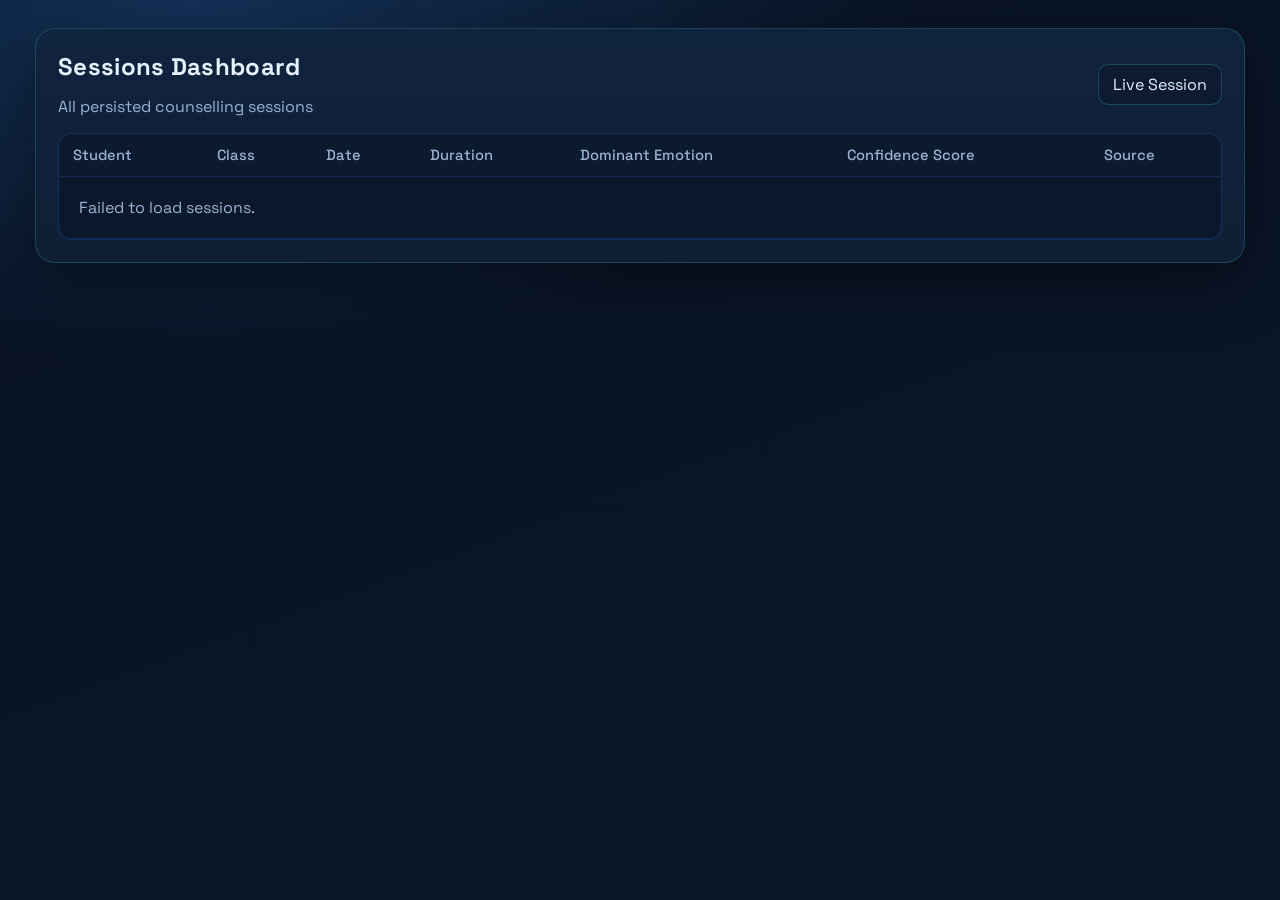
==== templates/dashboard.html @ 400f2eab "feat: dashboard detail view matches session summary exactly - score bars, profile sections, face/voi" ====
<!doctype html>
<html lang="en">
<head>
<meta charset="utf-8" />
<meta name="viewport" content="width=device-width, initial-scale=1" />
<title>CounselAI Sessions Dashboard</title>
<link href="https://fonts.googleapis.com/css2?family=Space+Grotesk:wght@400;500;600;700&display=swap" rel="stylesheet">
<style>
:root{--bg:#0a1628;--panel:#0f1f35;--panel-2:#0c1a30;--teal:#46d9d1;--blue:#2f7bf6;--text:#e6f2ff;--muted:#9bb3d3;--danger:#ff7b7b;--ok:#55d28b;--glow:0 0 30px rgba(70,217,209,.45)}
*{box-sizing:border-box}
body{margin:0;font-family:"Space Grotesk","IBM Plex Sans",system-ui,sans-serif;color:var(--text);background:radial-gradient(1200px 600px at 15% 0%,#133056 0%,transparent 60%),linear-gradient(160deg,#081223,var(--bg));min-height:100vh}
.app{max-width:1250px;margin:0 auto;padding:28px 20px 40px}
.card{background:linear-gradient(180deg,#10233e,var(--panel));border:1px solid rgba(70,217,209,.2);border-radius:20px;padding:22px;box-shadow:0 18px 60px rgba(0,0,0,.35)}
h1,h2,h3{margin:0 0 14px;letter-spacing:.3px}
.topbar{display:flex;align-items:center;justify-content:space-between;gap:12px;margin-bottom:16px;flex-wrap:wrap}
.links{display:flex;gap:10px;flex-wrap:wrap}
.btn{display:inline-block;border:1px solid rgba(70,217,209,.25);background:#0c1b31;color:var(--text);text-decoration:none;padding:9px 14px;border-radius:10px}
.btn:hover{border-color:var(--teal)}
.table-wrap{overflow:auto;border:1px solid rgba(47,123,246,.25);border-radius:14px;background:#0b182c}
table{width:100%;border-collapse:collapse;min-width:850px}
th,td{text-align:left;padding:12px 14px;border-bottom:1px solid rgba(47,123,246,.18)}
th{color:var(--muted);font-weight:500;font-size:.92rem;background:#0c1a30}
tr.session-row{cursor:pointer;transition:background .2s ease}
tr.session-row:hover{background:rgba(70,217,209,.08)}
.chip{display:inline-block;padding:4px 8px;border-radius:999px;font-size:.8rem;background:rgba(70,217,209,.15);border:1px solid rgba(70,217,209,.3)}
.detail{margin-top:16px;border:1px solid rgba(70,217,209,.2);border-radius:14px;background:#0b182c;padding:16px;display:none}
.detail.active{display:block}
.grid{display:grid;gap:16px}
.two{grid-template-columns:1fr 1fr}
.metrics{display:grid;gap:12px;grid-template-columns:repeat(auto-fit,minmax(160px,1fr))}
.summary-wrap .card{padding:16px;margin-top:16px}
.summary-wrap .card.first{margin-top:0}
.transcript{margin-top:8px;max-height:340px;overflow:auto;background:#0b182c;border:1px solid rgba(47,123,246,.25);border-radius:16px;padding:14px}
.entry{padding:9px 10px;border-radius:10px;margin-bottom:8px}
.entry.student{background:rgba(70,217,209,.08);border:1px solid rgba(70,217,209,.2)}
.entry.counsellor{background:rgba(47,123,246,.12);border:1px solid rgba(47,123,246,.25)}
.role{font-size:.8rem;color:var(--muted);margin-bottom:3px}
.meta{color:var(--muted);font-size:.95rem}
.muted{color:var(--muted)}
.empty{padding:20px;color:var(--muted)}
ul{margin:0;padding-left:18px}
@media (max-width:760px){.two{grid-template-columns:1fr}}
</style>
</head>
<body>
<div class="app">
  <section class="card">
    <div class="topbar">
      <div>
        <h1>Sessions Dashboard</h1>
        <div class="muted">All persisted counselling sessions</div>
      </div>
      <div class="links">
        <a class="btn" href="/">Live Session</a>
      </div>
    </div>

    <div class="table-wrap">
      <table>
        <thead>
          <tr>
            <th>Student</th>
            <th>Class</th>
            <th>Date</th>
            <th>Duration</th>
            <th>Dominant Emotion</th>
            <th>Confidence Score</th>
            <th>Source</th>
          </tr>
        </thead>
        <tbody id="sessions-body">
          <tr><td colspan="7" class="empty">Loading sessions...</td></tr>
        </tbody>
      </table>
    </div>

    <div id="session-detail" class="detail"></div>
  </section>
</div>

<script>
const sessionsBody = document.getElementById('sessions-body');
const detailEl = document.getElementById('session-detail');

function escapeHtml(text){
  return String(text || '')
    .replace(/&/g, '&amp;')
    .replace(/</g, '&lt;')
    .replace(/>/g, '&gt;');
}

function formatDate(value){
  if (!value) return '-';
  const d = new Date(value);
  if (Number.isNaN(d.getTime())) return value;
  return d.toLocaleString();
}

function formatDuration(seconds){
  if (seconds == null || Number.isNaN(Number(seconds))) return '-';
  const s = Math.max(0, Number(seconds));
  const mm = String(Math.floor(s / 60)).padStart(2, '0');
  const ss = String(Math.floor(s % 60)).padStart(2, '0');
  return `${mm}:${ss}`;
}

function confidence(value){
  if (value == null || Number.isNaN(Number(value))) return '-';
  return `${Number(value).toFixed(1)}%`;
}

function renderTranscript(entries){
  if (!Array.isArray(entries) || entries.length === 0) return '<div class="muted">No transcript available.</div>';
  return entries.map((e)=>{
    const role = (e.role || 'student').toLowerCase();
    const css = role === 'counsellor' ? 'counsellor' : 'student';
    const label = role === 'counsellor' ? 'Counsellor' : 'Student';
    const text = escapeHtml(e.text || '');
    return `<div class="entry ${css}"><div class="role">${label}</div><div>${text || '(empty)'}</div></div>`;
  }).join('');
}

function renderMetricBars(profile){
  const metrics = [
    {label:'Critical Thinking', value: profile?.cognitive_profile?.critical_thinking},
    {label:'Perspective Taking', value: profile?.cognitive_profile?.perspective_taking},
    {label:'EQ Score', value: profile?.emotional_profile?.eq_score},
    {label:'Confidence', value: profile?.behavioral_insights?.confidence},
  ].filter((m)=>m.value != null);
  if (!metrics.length) return '<div class="muted">No scores available.</div>';
  return metrics.map((m)=>{
    const pct = Math.min(100, (Number(m.value) / 10) * 100);
    const color = pct >= 70 ? '#2ecc71' : pct >= 40 ? '#f1c40f' : '#e74c3c';
    return `<div style="display:flex;justify-content:space-between;align-items:center;margin-bottom:8px;">
      <span>${escapeHtml(m.label)}</span>
      <div style="display:flex;align-items:center;gap:8px;">
        <div style="width:100px;height:8px;background:rgba(255,255,255,0.1);border-radius:4px;overflow:hidden;">
          <div style="height:100%;border-radius:4px;background:${color};width:${pct}%;"></div>
        </div>
        <strong>${escapeHtml(String(m.value))}/10</strong>
      </div>
    </div>`;
  }).join('');
}

function renderRecommendations(profile){
  const list = Array.isArray(profile?.recommendations) ? profile.recommendations : [];
  if (!list.length) return '<div class="muted">No recommendations returned.</div>';
  return `<ul>${list.map((item)=>`<li>${escapeHtml(item)}</li>`).join('')}</ul>`;
}

function renderRows(items){
  if (!items.length) return 'No data returned.';
  return items.map((item)=>`<div style="margin-bottom:8px;">${escapeHtml(item)}</div>`).join('');
}

function renderProfileSections(profile){
  const traits = Array.isArray(profile?.personality_snapshot?.traits) ? profile.personality_snapshot.traits : [];
  const personalityItems = [
    traits.length ? `Traits: ${traits.join(', ')}` : '',
    profile?.personality_snapshot?.communication_style ? `Communication style: ${profile.personality_snapshot.communication_style}` : '',
    profile?.personality_snapshot?.decision_making ? `Decision making: ${profile.personality_snapshot.decision_making}` : '',
  ].filter(Boolean);

  const cognitiveItems = [
    profile?.cognitive_profile?.moral_reasoning_stage ? `Moral reasoning stage: ${profile.cognitive_profile.moral_reasoning_stage}` : '',
    profile?.cognitive_profile?.problem_solving_style ? `Problem solving: ${profile.cognitive_profile.problem_solving_style}` : '',
    profile?.cognitive_profile?.problem_solving ? `Problem solving: ${profile.cognitive_profile.problem_solving}` : '',
  ].filter(Boolean);

  const anxietyMarkers = Array.isArray(profile?.emotional_profile?.anxiety_markers) ? profile.emotional_profile.anxiety_markers : [];
  const emotionalItems = [
    profile?.emotional_profile?.empathy_level ? `Empathy level: ${profile.emotional_profile.empathy_level}` : '',
    profile?.emotional_profile?.emotional_regulation ? `Emotional regulation: ${profile.emotional_profile.emotional_regulation}` : '',
    profile?.emotional_profile?.self_awareness ? `Self awareness: ${profile.emotional_profile.self_awareness}` : '',
    profile?.emotional_profile?.stress_response ? `Stress response: ${profile.emotional_profile.stress_response}` : '',
    anxietyMarkers.length ? `Anxiety markers: ${anxietyMarkers.join(', ')}` : '',
  ].filter(Boolean);

  const behavioralItems = [
    profile?.behavioral_insights?.confidence_level ? `Confidence level: ${profile.behavioral_insights.confidence_level}` : '',
    profile?.behavioral_insights?.social_dynamics ? `Social dynamics: ${profile.behavioral_insights.social_dynamics}` : '',
    profile?.behavioral_insights?.response_pattern ? `Response pattern: ${profile.behavioral_insights.response_pattern}` : '',
    profile?.behavioral_insights?.leadership_potential ? `Leadership potential: ${profile.behavioral_insights.leadership_potential}` : '',
    profile?.behavioral_insights?.peer_influence ? `Peer influence: ${profile.behavioral_insights.peer_influence}` : '',
  ].filter(Boolean);

  const conversationKeyMoments = Array.isArray(profile?.conversation_analysis?.key_moments) ? profile.conversation_analysis.key_moments : [];
  const conversationItems = [
    profile?.conversation_analysis?.evolution_across_rounds ? `Evolution across rounds: ${profile.conversation_analysis.evolution_across_rounds}` : '',
    profile?.conversation_analysis?.consistency ? `Consistency: ${profile.conversation_analysis.consistency}` : '',
    conversationKeyMoments.length ? `Key moments: ${conversationKeyMoments.join(' | ')}` : '',
  ].filter(Boolean);

  const moments = Array.isArray(profile?.key_moments) ? profile.key_moments : [];
  const keyMomentsHtml = moments.length
    ? moments.map((m)=>{
        if (typeof m === 'string') {
          return `<div style="margin-bottom:12px;padding:10px;border-left:3px solid #e8c547;background:rgba(232,197,71,0.08);border-radius:4px;">${escapeHtml(m)}</div>`;
        }
        return `<div style="margin-bottom:12px;padding:10px;border-left:3px solid #e8c547;background:rgba(232,197,71,0.08);border-radius:4px;">
          <div style="font-style:italic;margin-bottom:4px;">"${escapeHtml(m.quote || '')}"</div>
          <div style="color:#aaa;font-size:0.9em;">${escapeHtml(m.insight || '')}</div>
        </div>`;
      }).join('')
    : 'No key moments identified.';

  const flags = Array.isArray(profile?.red_flags) ? profile.red_flags : [];
  const redFlagsHtml = flags.length
    ? flags.map((f)=>`<div style="margin-bottom:6px;padding:6px 10px;background:rgba(231,76,60,0.1);border-radius:4px;">⚠ ${escapeHtml(f)}</div>`).join('')
    : 'No red flags identified.';

  return {
    personality: renderRows(personalityItems),
    cognitive: renderRows(cognitiveItems),
    emotional: renderRows(emotionalItems),
    behavioral: renderRows(behavioralItems),
    conversation: renderRows(conversationItems),
    keyMoments: keyMomentsHtml,
    redFlags: redFlagsHtml,
    summary: escapeHtml(profile?.summary || 'No summary available.'),
  };
}

function renderFaceAnalysis(faceData){
  if (!faceData?.summary) return 'No face data captured (camera may not have been available).';
  const s = faceData.summary;
  const items = [
    s.dominant_emotion ? `Dominant emotion: ${s.dominant_emotion}` : '',
    s.eye_contact_score != null ? `Eye contact score: ${(s.eye_contact_score * 100).toFixed(0)}%` : '',
    s.facial_tension_score != null ? `Facial tension: ${(s.facial_tension_score * 100).toFixed(0)}%` : '',
    s.smile_count != null ? `Smile count: ${s.smile_count}` : '',
  ].filter(Boolean);
  if (s.emotion_distribution) {
    const dist = Object.entries(s.emotion_distribution)
      .sort((a, b) => b[1] - a[1])
      .slice(0, 4)
      .map(([k, v]) => `${k}: ${Number(v).toFixed(1)}%`)
      .join(', ');
    items.push(`Emotion distribution: ${dist}`);
  }
  return items.map((i)=>`<div style="margin-bottom:6px;">${escapeHtml(i)}</div>`).join('') || 'No face data captured.';
}

function renderVoiceAnalysis(voiceData){
  if (!voiceData?.speech_rate) return 'No voice data captured.';
  const items = [
    voiceData.speech_rate.words_per_minute ? `Speech rate: ${voiceData.speech_rate.words_per_minute.toFixed(0)} WPM` : '',
    voiceData.pauses ? `Pauses: ${voiceData.pauses.count} (total ${voiceData.pauses.total_duration.toFixed(1)}s)` : '',
    voiceData.pitch?.mean_hz ? `Pitch: ${voiceData.pitch.mean_hz.toFixed(0)} Hz (variation: ${(voiceData.pitch.variation * 100).toFixed(0)}%)` : '',
    voiceData.volume?.pattern ? `Volume pattern: ${voiceData.volume.pattern}` : '',
    voiceData.overall_confidence_score != null ? `Voice confidence score: ${(voiceData.overall_confidence_score * 100).toFixed(0)}%` : '',
  ].filter(Boolean);
  return items.map((i)=>`<div style="margin-bottom:6px;">${escapeHtml(i)}</div>`).join('') || 'No voice data captured.';
}

async function openSession(id){
  const res = await fetch(`/api/sessions/${id}`);
  const data = await res.json();
  if (!res.ok) {
    detailEl.classList.add('active');
    detailEl.innerHTML = `<div class="muted">Failed to load session: ${data.error || 'Unknown error'}</div>`;
    return;
  }

  const profile = data.profile || {};
  const face = data.face_analysis || {};
  const voice = data.voice_analysis || {};
  const student = data.student_info || {};
  const sections = renderProfileSections(profile);

  detailEl.classList.add('active');
  detailEl.innerHTML = `
    <div class="summary-wrap">
      <h2 style="margin-bottom:16px;">Session #${data.id} summary</h2>
      <div class="grid two">
        <div class="card first">
          <div class="meta">${escapeHtml(student.name || '-')} • ${escapeHtml(student.class || '-')} • ${formatDuration(data.duration_seconds)}</div>
        </div>
        <div class="card first">
          <strong>Score metrics</strong>
          <div class="metrics" style="margin-top:12px;">${renderMetricBars(profile)}</div>
        </div>
      </div>
      <div class="card">
        <strong>Personality snapshot</strong>
        <div class="meta" style="margin-top:8px;">${sections.personality}</div>
      </div>
      <div class="card">
        <strong>Cognitive profile</strong>
        <div class="meta" style="margin-top:8px;">${sections.cognitive}</div>
      </div>
      <div class="card">
        <strong>Emotional profile</strong>
        <div class="meta" style="margin-top:8px;">${sections.emotional}</div>
      </div>
      <div class="card">
        <strong>Behavioral insights</strong>
        <div class="meta" style="margin-top:8px;">${sections.behavioral}</div>
      </div>
      <div class="card">
        <strong>Conversation analysis</strong>
        <div class="meta" style="margin-top:8px;">${sections.conversation}</div>
      </div>
      <div class="card">
        <strong>Recommendations</strong>
        <div class="meta" style="margin-top:8px;">${renderRecommendations(profile)}</div>
      </div>
      <div class="card">
        <strong style="color:#e8c547;">Key moments</strong>
        <div class="meta" style="margin-top:8px;">${sections.keyMoments}</div>
      </div>
      <div class="card">
        <strong style="color:#e74c3c;">Red flags</strong>
        <div class="meta" style="margin-top:8px;">${sections.redFlags}</div>
      </div>
      <div class="card">
        <strong>Summary</strong>
        <div class="meta" style="margin-top:8px;">${sections.summary}</div>
      </div>
      <div class="card">
        <strong>🎭 Face Analysis</strong>
        <div class="meta" style="margin-top:8px;">${renderFaceAnalysis(face)}</div>
      </div>
      <div class="card">
        <strong>🎤 Voice Analysis</strong>
        <div class="meta" style="margin-top:8px;">${renderVoiceAnalysis(voice)}</div>
      </div>
      <div class="card">
        <strong>Full transcript</strong>
        <div class="transcript">${renderTranscript(data.transcript)}</div>
      </div>
    </div>
  `;
}

async function loadSessions(){
  try {
    const res = await fetch('/api/sessions');
    const payload = await res.json();
    const sessions = Array.isArray(payload.sessions) ? payload.sessions : [];
    if (!sessions.length) {
      sessionsBody.innerHTML = '<tr><td colspan="7" class="empty">No sessions found yet.</td></tr>';
      return;
    }
    sessionsBody.innerHTML = sessions.map((s)=>`
      <tr class="session-row" data-id="${s.id}">
        <td>${escapeHtml(s.student_name || 'Student')}</td>
        <td>${escapeHtml(s.student_class || '-')}</td>
        <td>${formatDate(s.session_end_time || s.created_at)}</td>
        <td>${formatDuration(s.duration_seconds)}</td>
        <td><span class="chip">${escapeHtml(s.dominant_emotion || 'unknown')}</span></td>
        <td>${confidence(s.confidence_score)}</td>
        <td>${escapeHtml(s.source || '-')}</td>
      </tr>
    `).join('');

    document.querySelectorAll('.session-row').forEach((row)=>{
      row.addEventListener('click', ()=>openSession(row.dataset.id));
    });
  } catch (err) {
    sessionsBody.innerHTML = '<tr><td colspan="7" class="empty">Failed to load sessions.</td></tr>';
  }
}

loadSessions();
</script>
</body>
</html>
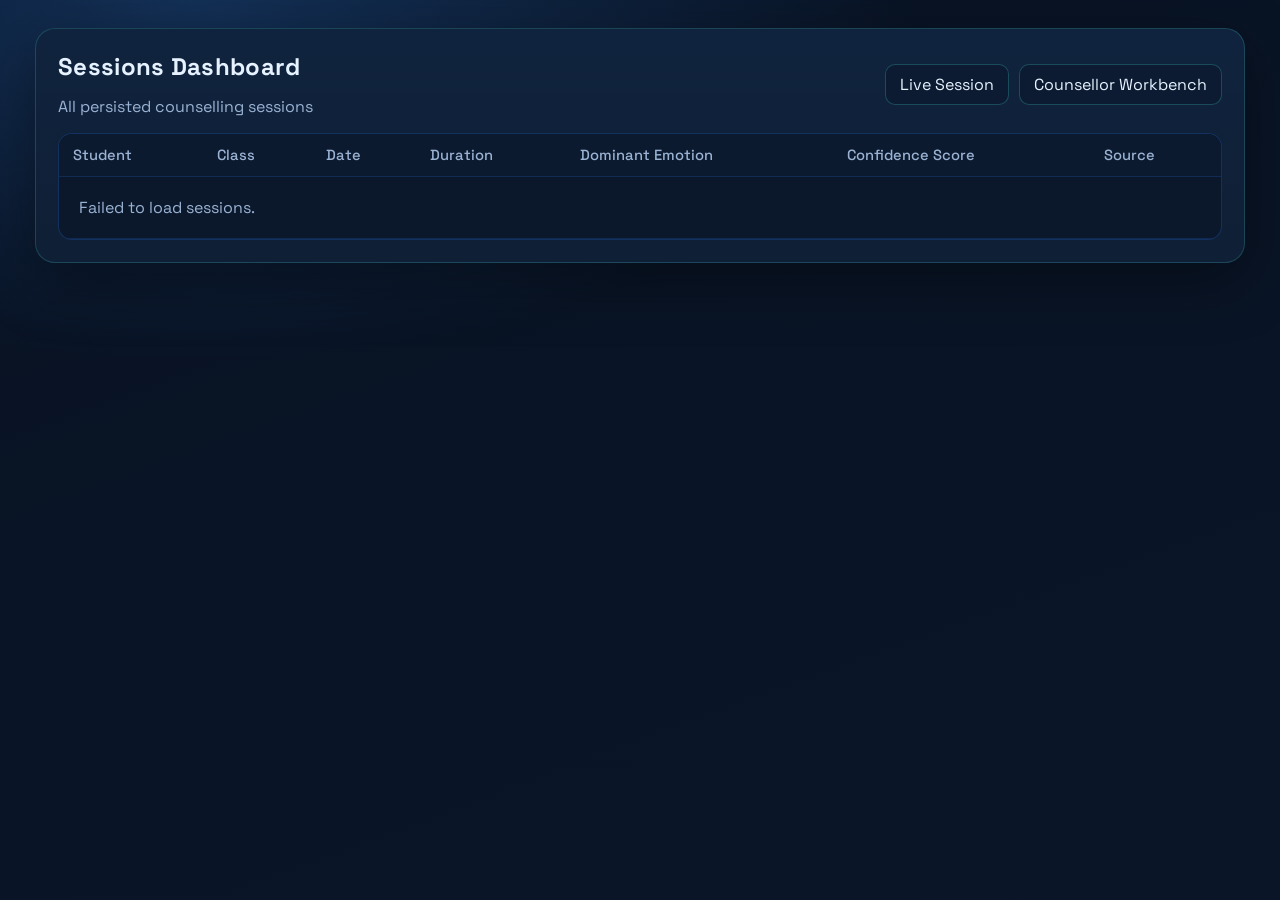
==== commit cb81645f: "Major rebuild: modular evidence pipeline architecture 15 tasks executed by parallel Claude Opus agen" ====
--- a/templates/dashboard.html
+++ b/templates/dashboard.html
@@ -27,7 +27,7 @@
 .detail.active{display:block}
 .grid{display:grid;gap:16px}
 .two{grid-template-columns:1fr 1fr}
-.metrics{display:grid;gap:12px;grid-template-columns:repeat(auto-fit,minmax(160px,1fr))}
+.metrics{display:grid;gap:10px 24px;grid-template-columns:1fr 1fr}
 .summary-wrap .card{padding:16px;margin-top:16px}
 .summary-wrap .card.first{margin-top:0}
 .transcript{margin-top:8px;max-height:340px;overflow:auto;background:#0b182c;border:1px solid rgba(47,123,246,.25);border-radius:16px;padding:14px}
@@ -52,6 +52,7 @@
       </div>
       <div class="links">
         <a class="btn" href="/">Live Session</a>
+        <a class="btn" href="/api/v1/dashboard/counsellor">Counsellor Workbench</a>
       </div>
     </div>
 
@@ -131,13 +132,13 @@
   return metrics.map((m)=>{
     const pct = Math.min(100, (Number(m.value) / 10) * 100);
     const color = pct >= 70 ? '#2ecc71' : pct >= 40 ? '#f1c40f' : '#e74c3c';
-    return `<div style="display:flex;justify-content:space-between;align-items:center;margin-bottom:8px;">
-      <span>${escapeHtml(m.label)}</span>
-      <div style="display:flex;align-items:center;gap:8px;">
-        <div style="width:100px;height:8px;background:rgba(255,255,255,0.1);border-radius:4px;overflow:hidden;">
-          <div style="height:100%;border-radius:4px;background:${color};width:${pct}%;"></div>
-        </div>
+    return `<div style="margin-bottom:4px;">
+      <div style="display:flex;justify-content:space-between;align-items:center;margin-bottom:4px;">
+        <span style="font-size:.9rem;">${escapeHtml(m.label)}</span>
         <strong>${escapeHtml(String(m.value))}/10</strong>
+      </div>
+      <div style="width:100%;height:8px;background:rgba(255,255,255,0.1);border-radius:4px;overflow:hidden;">
+        <div style="height:100%;border-radius:4px;background:${color};width:${pct}%;"></div>
       </div>
     </div>`;
   }).join('');
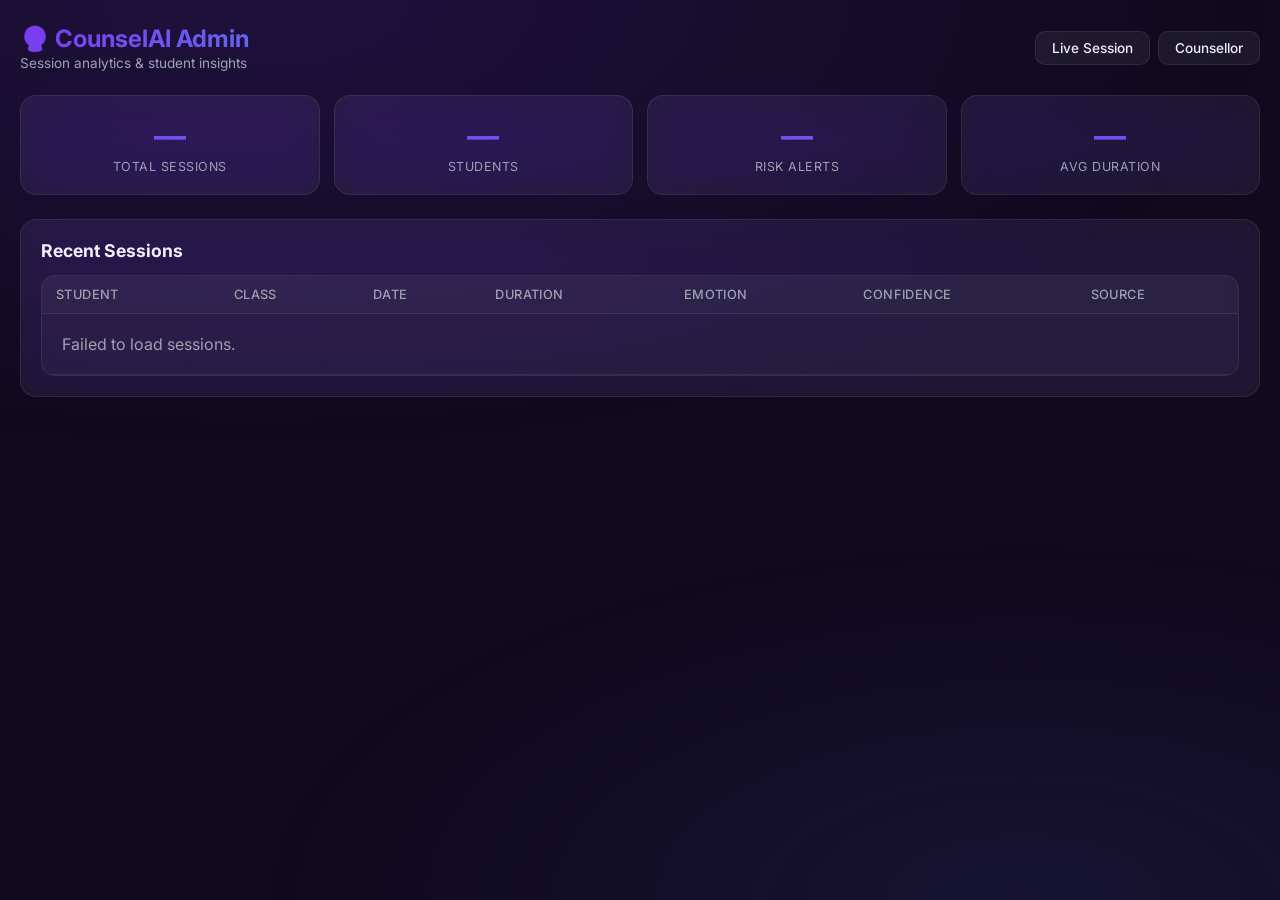
==== commit d2a93dbb: "redesign: dark glassmorphism dashboards with purple/indigo theme - All 5 dashboard templates fully r" ====
--- a/templates/dashboard.html
+++ b/templates/dashboard.html
@@ -1,370 +1,154 @@
 <!doctype html>
 <html lang="en">
 <head>
-<meta charset="utf-8" />
-<meta name="viewport" content="width=device-width, initial-scale=1" />
-<title>CounselAI Sessions Dashboard</title>
-<link href="https://fonts.googleapis.com/css2?family=Space+Grotesk:wght@400;500;600;700&display=swap" rel="stylesheet">
+<meta charset="utf-8">
+<meta name="viewport" content="width=device-width,initial-scale=1">
+<title>Admin Dashboard — CounselAI</title>
+<link href="https://fonts.googleapis.com/css2?family=Inter:wght@400;500;600;700&display=swap" rel="stylesheet">
 <style>
-:root{--bg:#0a1628;--panel:#0f1f35;--panel-2:#0c1a30;--teal:#46d9d1;--blue:#2f7bf6;--text:#e6f2ff;--muted:#9bb3d3;--danger:#ff7b7b;--ok:#55d28b;--glow:0 0 30px rgba(70,217,209,.45)}
-*{box-sizing:border-box}
-body{margin:0;font-family:"Space Grotesk","IBM Plex Sans",system-ui,sans-serif;color:var(--text);background:radial-gradient(1200px 600px at 15% 0%,#133056 0%,transparent 60%),linear-gradient(160deg,#081223,var(--bg));min-height:100vh}
-.app{max-width:1250px;margin:0 auto;padding:28px 20px 40px}
-.card{background:linear-gradient(180deg,#10233e,var(--panel));border:1px solid rgba(70,217,209,.2);border-radius:20px;padding:22px;box-shadow:0 18px 60px rgba(0,0,0,.35)}
-h1,h2,h3{margin:0 0 14px;letter-spacing:.3px}
-.topbar{display:flex;align-items:center;justify-content:space-between;gap:12px;margin-bottom:16px;flex-wrap:wrap}
-.links{display:flex;gap:10px;flex-wrap:wrap}
-.btn{display:inline-block;border:1px solid rgba(70,217,209,.25);background:#0c1b31;color:var(--text);text-decoration:none;padding:9px 14px;border-radius:10px}
-.btn:hover{border-color:var(--teal)}
-.table-wrap{overflow:auto;border:1px solid rgba(47,123,246,.25);border-radius:14px;background:#0b182c}
-table{width:100%;border-collapse:collapse;min-width:850px}
-th,td{text-align:left;padding:12px 14px;border-bottom:1px solid rgba(47,123,246,.18)}
-th{color:var(--muted);font-weight:500;font-size:.92rem;background:#0c1a30}
-tr.session-row{cursor:pointer;transition:background .2s ease}
-tr.session-row:hover{background:rgba(70,217,209,.08)}
-.chip{display:inline-block;padding:4px 8px;border-radius:999px;font-size:.8rem;background:rgba(70,217,209,.15);border:1px solid rgba(70,217,209,.3)}
-.detail{margin-top:16px;border:1px solid rgba(70,217,209,.2);border-radius:14px;background:#0b182c;padding:16px;display:none}
+:root{--bg:#0f0a1e;--surface:rgba(255,255,255,.06);--surface-2:rgba(255,255,255,.03);--border:rgba(255,255,255,.08);--purple:#7c3aed;--indigo:#6366f1;--violet:#8b5cf6;--teal:#2dd4bf;--rose:#fb7185;--amber:#fbbf24;--green:#34d399;--text:#f1f0f9;--muted:#9ca3af;--glass:saturate(180%) blur(20px);--grad:linear-gradient(135deg,#7c3aed,#6366f1)}
+*{box-sizing:border-box;margin:0;padding:0}
+body{font-family:'Inter',system-ui,sans-serif;color:var(--text);background:var(--bg);min-height:100vh}
+body::before{content:'';position:fixed;inset:0;background:radial-gradient(ellipse 80% 50% at 20% 0%,rgba(124,58,237,.15),transparent),radial-gradient(ellipse 60% 40% at 80% 100%,rgba(99,102,241,.1),transparent);pointer-events:none;z-index:0}
+.app{position:relative;z-index:1;max-width:1300px;margin:0 auto;padding:24px 20px 48px}
+.glass{background:var(--surface);backdrop-filter:var(--glass);-webkit-backdrop-filter:var(--glass);border:1px solid var(--border);border-radius:16px;padding:20px}
+.topbar{display:flex;align-items:center;justify-content:space-between;gap:12px;margin-bottom:24px;flex-wrap:wrap}
+.topbar h1{font-size:1.5rem;font-weight:700;background:var(--grad);-webkit-background-clip:text;-webkit-text-fill-color:transparent;background-clip:text}
+.topbar .sub{color:var(--muted);font-size:.85rem;margin-top:2px}
+.nav{display:flex;gap:8px;flex-wrap:wrap}
+.btn{display:inline-flex;align-items:center;gap:6px;padding:8px 16px;border-radius:10px;font-size:.85rem;font-weight:500;text-decoration:none;color:var(--text);background:var(--surface);border:1px solid var(--border);cursor:pointer;transition:all .2s}
+.btn:hover{border-color:var(--violet);background:rgba(139,92,246,.12)}
+.btn-primary{background:rgba(124,58,237,.2);border-color:rgba(124,58,237,.4)}
+.stats-row{display:grid;grid-template-columns:repeat(auto-fit,minmax(180px,1fr));gap:14px;margin-bottom:24px}
+.stat-card{text-align:center;padding:20px 16px}
+.stat-card .val{font-size:2rem;font-weight:700;background:var(--grad);-webkit-background-clip:text;-webkit-text-fill-color:transparent;background-clip:text}
+.stat-card .label{font-size:.78rem;color:var(--muted);margin-top:4px;text-transform:uppercase;letter-spacing:.5px}
+.chip{display:inline-block;padding:3px 10px;border-radius:20px;font-size:.75rem;font-weight:500}
+.chip-ok{background:rgba(52,211,153,.12);color:var(--green);border:1px solid rgba(52,211,153,.25)}
+.chip-warn{background:rgba(251,191,36,.12);color:var(--amber);border:1px solid rgba(251,191,36,.25)}
+.chip-danger{background:rgba(251,113,133,.12);color:var(--rose);border:1px solid rgba(251,113,133,.25)}
+.table-wrap{overflow-x:auto;border-radius:14px;border:1px solid var(--border);background:var(--surface-2)}
+table{width:100%;border-collapse:collapse;min-width:800px}
+th,td{text-align:left;padding:11px 14px;border-bottom:1px solid var(--border)}
+th{color:var(--muted);font-weight:500;font-size:.8rem;text-transform:uppercase;letter-spacing:.4px;background:rgba(255,255,255,.02)}
+tr.row{cursor:pointer;transition:background .2s}
+tr.row:hover{background:rgba(139,92,246,.06)}
+.detail{margin-top:20px;display:none}
 .detail.active{display:block}
-.grid{display:grid;gap:16px}
-.two{grid-template-columns:1fr 1fr}
-.metrics{display:grid;gap:10px 24px;grid-template-columns:1fr 1fr}
-.summary-wrap .card{padding:16px;margin-top:16px}
-.summary-wrap .card.first{margin-top:0}
-.transcript{margin-top:8px;max-height:340px;overflow:auto;background:#0b182c;border:1px solid rgba(47,123,246,.25);border-radius:16px;padding:14px}
-.entry{padding:9px 10px;border-radius:10px;margin-bottom:8px}
-.entry.student{background:rgba(70,217,209,.08);border:1px solid rgba(70,217,209,.2)}
-.entry.counsellor{background:rgba(47,123,246,.12);border:1px solid rgba(47,123,246,.25)}
-.role{font-size:.8rem;color:var(--muted);margin-bottom:3px}
-.meta{color:var(--muted);font-size:.95rem}
-.muted{color:var(--muted)}
-.empty{padding:20px;color:var(--muted)}
+.grid-2{display:grid;grid-template-columns:1fr 1fr;gap:16px}
+.metrics-bar{margin-bottom:6px}
+.metrics-bar .bar-label{display:flex;justify-content:space-between;font-size:.85rem;margin-bottom:3px}
+.metrics-bar .track{height:6px;background:rgba(255,255,255,.06);border-radius:4px;overflow:hidden}
+.metrics-bar .fill{height:100%;border-radius:4px;background:var(--grad);transition:width .4s}
+.transcript{max-height:340px;overflow-y:auto;margin-top:8px;padding:12px;border-radius:12px;background:var(--surface-2);border:1px solid var(--border)}
+.entry{padding:8px 12px;border-radius:10px;margin-bottom:6px}
+.entry.student{background:rgba(45,212,191,.06);border:1px solid rgba(45,212,191,.15)}
+.entry.counsellor{background:rgba(124,58,237,.08);border:1px solid rgba(124,58,237,.2)}
+.entry .role{font-size:.72rem;color:var(--muted);margin-bottom:2px;text-transform:uppercase;letter-spacing:.3px}
+.muted{color:var(--muted)}.empty{padding:20px;color:var(--muted)}
 ul{margin:0;padding-left:18px}
-@media (max-width:760px){.two{grid-template-columns:1fr}}
+.card-inner{padding:16px;margin-bottom:12px;border-radius:12px;background:var(--surface-2);border:1px solid var(--border)}
+@media(max-width:768px){.grid-2{grid-template-columns:1fr}.stats-row{grid-template-columns:1fr 1fr}}
 </style>
 </head>
 <body>
 <div class="app">
-  <section class="card">
-    <div class="topbar">
-      <div>
-        <h1>Sessions Dashboard</h1>
-        <div class="muted">All persisted counselling sessions</div>
-      </div>
-      <div class="links">
-        <a class="btn" href="/">Live Session</a>
-        <a class="btn" href="/api/v1/dashboard/counsellor">Counsellor Workbench</a>
-      </div>
+  <div class="topbar">
+    <div><h1>🔮 CounselAI Admin</h1><div class="sub">Session analytics &amp; student insights</div></div>
+    <div class="nav">
+      <a class="btn" href="/">Live Session</a>
+      <a class="btn" href="/api/v1/dashboard/counsellor">Counsellor</a>
     </div>
+  </div>
 
+  <div class="stats-row" id="stats-row">
+    <div class="glass stat-card"><div class="val" id="st-total">—</div><div class="label">Total Sessions</div></div>
+    <div class="glass stat-card"><div class="val" id="st-students">—</div><div class="label">Students</div></div>
+    <div class="glass stat-card"><div class="val" id="st-flags">—</div><div class="label">Risk Alerts</div></div>
+    <div class="glass stat-card"><div class="val" id="st-avg">—</div><div class="label">Avg Duration</div></div>
+  </div>
+
+  <div class="glass" style="margin-bottom:20px">
+    <h2 style="font-size:1.1rem;margin-bottom:14px">Recent Sessions</h2>
     <div class="table-wrap">
       <table>
-        <thead>
-          <tr>
-            <th>Student</th>
-            <th>Class</th>
-            <th>Date</th>
-            <th>Duration</th>
-            <th>Dominant Emotion</th>
-            <th>Confidence Score</th>
-            <th>Source</th>
-          </tr>
-        </thead>
-        <tbody id="sessions-body">
-          <tr><td colspan="7" class="empty">Loading sessions...</td></tr>
-        </tbody>
+        <thead><tr><th>Student</th><th>Class</th><th>Date</th><th>Duration</th><th>Emotion</th><th>Confidence</th><th>Source</th></tr></thead>
+        <tbody id="sessions-body"><tr><td colspan="7" class="empty">Loading sessions…</td></tr></tbody>
       </table>
     </div>
+  </div>
 
-    <div id="session-detail" class="detail"></div>
-  </section>
+  <div id="session-detail" class="detail"></div>
 </div>
 
 <script>
-const sessionsBody = document.getElementById('sessions-body');
-const detailEl = document.getElementById('session-detail');
-
-function escapeHtml(text){
-  return String(text || '')
-    .replace(/&/g, '&amp;')
-    .replace(/</g, '&lt;')
-    .replace(/>/g, '&gt;');
-}
-
-function formatDate(value){
-  if (!value) return '-';
-  const d = new Date(value);
-  if (Number.isNaN(d.getTime())) return value;
-  return d.toLocaleString();
-}
-
-function formatDuration(seconds){
-  if (seconds == null || Number.isNaN(Number(seconds))) return '-';
-  const s = Math.max(0, Number(seconds));
-  const mm = String(Math.floor(s / 60)).padStart(2, '0');
-  const ss = String(Math.floor(s % 60)).padStart(2, '0');
-  return `${mm}:${ss}`;
-}
-
-function confidence(value){
-  if (value == null || Number.isNaN(Number(value))) return '-';
-  return `${Number(value).toFixed(1)}%`;
-}
+const sessionsBody=document.getElementById('sessions-body'),detailEl=document.getElementById('session-detail');
+function esc(t){return String(t||'').replace(/&/g,'&amp;').replace(/</g,'&lt;').replace(/>/g,'&gt;')}
+function fmtDate(v){if(!v)return'—';const d=new Date(v);return isNaN(d)?v:d.toLocaleDateString('en-IN',{day:'numeric',month:'short',year:'numeric',hour:'2-digit',minute:'2-digit'})}
+function fmtDur(s){if(s==null||isNaN(+s))return'—';s=Math.max(0,+s);return`${String(Math.floor(s/60)).padStart(2,'0')}:${String(Math.floor(s%60)).padStart(2,'0')}`}
+function conf(v){return v==null||isNaN(+v)?'—':`${(+v).toFixed(1)}%`}
 
 function renderTranscript(entries){
-  if (!Array.isArray(entries) || entries.length === 0) return '<div class="muted">No transcript available.</div>';
-  return entries.map((e)=>{
-    const role = (e.role || 'student').toLowerCase();
-    const css = role === 'counsellor' ? 'counsellor' : 'student';
-    const label = role === 'counsellor' ? 'Counsellor' : 'Student';
-    const text = escapeHtml(e.text || '');
-    return `<div class="entry ${css}"><div class="role">${label}</div><div>${text || '(empty)'}</div></div>`;
-  }).join('');
-}
+  if(!Array.isArray(entries)||!entries.length)return'<div class="muted">No transcript available.</div>';
+  return entries.map(e=>{const r=(e.role||'student').toLowerCase();return`<div class="entry ${r==='counsellor'?'counsellor':'student'}"><div class="role">${r==='counsellor'?'Counsellor':'Student'}</div><div>${esc(e.text)||'(empty)'}</div></div>`}).join('')}
 
-function renderMetricBars(profile){
-  const metrics = [
-    {label:'Critical Thinking', value: profile?.cognitive_profile?.critical_thinking},
-    {label:'Perspective Taking', value: profile?.cognitive_profile?.perspective_taking},
-    {label:'EQ Score', value: profile?.emotional_profile?.eq_score},
-    {label:'Confidence', value: profile?.behavioral_insights?.confidence},
-  ].filter((m)=>m.value != null);
-  if (!metrics.length) return '<div class="muted">No scores available.</div>';
-  return metrics.map((m)=>{
-    const pct = Math.min(100, (Number(m.value) / 10) * 100);
-    const color = pct >= 70 ? '#2ecc71' : pct >= 40 ? '#f1c40f' : '#e74c3c';
-    return `<div style="margin-bottom:4px;">
-      <div style="display:flex;justify-content:space-between;align-items:center;margin-bottom:4px;">
-        <span style="font-size:.9rem;">${escapeHtml(m.label)}</span>
-        <strong>${escapeHtml(String(m.value))}/10</strong>
-      </div>
-      <div style="width:100%;height:8px;background:rgba(255,255,255,0.1);border-radius:4px;overflow:hidden;">
-        <div style="height:100%;border-radius:4px;background:${color};width:${pct}%;"></div>
-      </div>
-    </div>`;
-  }).join('');
-}
+function metricBars(p){
+  const m=[{l:'Critical Thinking',v:p?.cognitive_profile?.critical_thinking},{l:'Perspective Taking',v:p?.cognitive_profile?.perspective_taking},{l:'EQ Score',v:p?.emotional_profile?.eq_score},{l:'Confidence',v:p?.behavioral_insights?.confidence}].filter(x=>x.v!=null);
+  if(!m.length)return'<div class="muted">No scores available.</div>';
+  return m.map(x=>{const pct=Math.min(100,(+x.v/10)*100);return`<div class="metrics-bar"><div class="bar-label"><span>${esc(x.l)}</span><strong>${esc(x.v)}/10</strong></div><div class="track"><div class="fill" style="width:${pct}%"></div></div></div>`}).join('')}
 
-function renderRecommendations(profile){
-  const list = Array.isArray(profile?.recommendations) ? profile.recommendations : [];
-  if (!list.length) return '<div class="muted">No recommendations returned.</div>';
-  return `<ul>${list.map((item)=>`<li>${escapeHtml(item)}</li>`).join('')}</ul>`;
-}
+function renderRecs(p){const l=Array.isArray(p?.recommendations)?p.recommendations:[];return l.length?`<ul>${l.map(i=>`<li>${esc(i)}</li>`).join('')}</ul>`:'<div class="muted">No recommendations.</div>'}
 
-function renderRows(items){
-  if (!items.length) return 'No data returned.';
-  return items.map((item)=>`<div style="margin-bottom:8px;">${escapeHtml(item)}</div>`).join('');
-}
+function renderRows(items){return items.map(i=>`<div style="margin-bottom:6px">${esc(i)}</div>`).join('')||'—'}
 
-function renderProfileSections(profile){
-  const traits = Array.isArray(profile?.personality_snapshot?.traits) ? profile.personality_snapshot.traits : [];
-  const personalityItems = [
-    traits.length ? `Traits: ${traits.join(', ')}` : '',
-    profile?.personality_snapshot?.communication_style ? `Communication style: ${profile.personality_snapshot.communication_style}` : '',
-    profile?.personality_snapshot?.decision_making ? `Decision making: ${profile.personality_snapshot.decision_making}` : '',
-  ].filter(Boolean);
+function profileSections(p){
+  const traits=Array.isArray(p?.personality_snapshot?.traits)?p.personality_snapshot.traits:[];
+  const pers=[traits.length?`Traits: ${traits.join(', ')}`:'',p?.personality_snapshot?.communication_style?`Communication: ${p.personality_snapshot.communication_style}`:'',p?.personality_snapshot?.decision_making?`Decisions: ${p.personality_snapshot.decision_making}`:''].filter(Boolean);
+  const cog=[p?.cognitive_profile?.moral_reasoning_stage?`Moral reasoning: ${p.cognitive_profile.moral_reasoning_stage}`:'',p?.cognitive_profile?.problem_solving_style?`Problem solving: ${p.cognitive_profile.problem_solving_style}`:''].filter(Boolean);
+  const anx=Array.isArray(p?.emotional_profile?.anxiety_markers)?p.emotional_profile.anxiety_markers:[];
+  const emo=[p?.emotional_profile?.empathy_level?`Empathy: ${p.emotional_profile.empathy_level}`:'',p?.emotional_profile?.emotional_regulation?`Regulation: ${p.emotional_profile.emotional_regulation}`:'',p?.emotional_profile?.stress_response?`Stress response: ${p.emotional_profile.stress_response}`:'',anx.length?`Anxiety markers: ${anx.join(', ')}`:''].filter(Boolean);
+  const beh=[p?.behavioral_insights?.confidence_level?`Confidence: ${p.behavioral_insights.confidence_level}`:'',p?.behavioral_insights?.social_dynamics?`Social: ${p.behavioral_insights.social_dynamics}`:'',p?.behavioral_insights?.leadership_potential?`Leadership: ${p.behavioral_insights.leadership_potential}`:''].filter(Boolean);
+  const flags=Array.isArray(p?.red_flags)?p.red_flags:[];
+  const flagsHtml=flags.length?flags.map(f=>`<div style="padding:6px 10px;background:rgba(251,113,133,.08);border-radius:8px;margin-bottom:4px">⚠ ${esc(f)}</div>`).join(''):'No red flags.';
+  return{personality:renderRows(pers),cognitive:renderRows(cog),emotional:renderRows(emo),behavioral:renderRows(beh),redFlags:flagsHtml,summary:esc(p?.summary||'No summary available.')}}
 
-  const cognitiveItems = [
-    profile?.cognitive_profile?.moral_reasoning_stage ? `Moral reasoning stage: ${profile.cognitive_profile.moral_reasoning_stage}` : '',
-    profile?.cognitive_profile?.problem_solving_style ? `Problem solving: ${profile.cognitive_profile.problem_solving_style}` : '',
-    profile?.cognitive_profile?.problem_solving ? `Problem solving: ${profile.cognitive_profile.problem_solving}` : '',
-  ].filter(Boolean);
-
-  const anxietyMarkers = Array.isArray(profile?.emotional_profile?.anxiety_markers) ? profile.emotional_profile.anxiety_markers : [];
-  const emotionalItems = [
-    profile?.emotional_profile?.empathy_level ? `Empathy level: ${profile.emotional_profile.empathy_level}` : '',
-    profile?.emotional_profile?.emotional_regulation ? `Emotional regulation: ${profile.emotional_profile.emotional_regulation}` : '',
-    profile?.emotional_profile?.self_awareness ? `Self awareness: ${profile.emotional_profile.self_awareness}` : '',
-    profile?.emotional_profile?.stress_response ? `Stress response: ${profile.emotional_profile.stress_response}` : '',
-    anxietyMarkers.length ? `Anxiety markers: ${anxietyMarkers.join(', ')}` : '',
-  ].filter(Boolean);
-
-  const behavioralItems = [
-    profile?.behavioral_insights?.confidence_level ? `Confidence level: ${profile.behavioral_insights.confidence_level}` : '',
-    profile?.behavioral_insights?.social_dynamics ? `Social dynamics: ${profile.behavioral_insights.social_dynamics}` : '',
-    profile?.behavioral_insights?.response_pattern ? `Response pattern: ${profile.behavioral_insights.response_pattern}` : '',
-    profile?.behavioral_insights?.leadership_potential ? `Leadership potential: ${profile.behavioral_insights.leadership_potential}` : '',
-    profile?.behavioral_insights?.peer_influence ? `Peer influence: ${profile.behavioral_insights.peer_influence}` : '',
-  ].filter(Boolean);
-
-  const conversationKeyMoments = Array.isArray(profile?.conversation_analysis?.key_moments) ? profile.conversation_analysis.key_moments : [];
-  const conversationItems = [
-    profile?.conversation_analysis?.evolution_across_rounds ? `Evolution across rounds: ${profile.conversation_analysis.evolution_across_rounds}` : '',
-    profile?.conversation_analysis?.consistency ? `Consistency: ${profile.conversation_analysis.consistency}` : '',
-    conversationKeyMoments.length ? `Key moments: ${conversationKeyMoments.join(' | ')}` : '',
-  ].filter(Boolean);
-
-  const moments = Array.isArray(profile?.key_moments) ? profile.key_moments : [];
-  const keyMomentsHtml = moments.length
-    ? moments.map((m)=>{
-        if (typeof m === 'string') {
-          return `<div style="margin-bottom:12px;padding:10px;border-left:3px solid #e8c547;background:rgba(232,197,71,0.08);border-radius:4px;">${escapeHtml(m)}</div>`;
-        }
-        return `<div style="margin-bottom:12px;padding:10px;border-left:3px solid #e8c547;background:rgba(232,197,71,0.08);border-radius:4px;">
-          <div style="font-style:italic;margin-bottom:4px;">"${escapeHtml(m.quote || '')}"</div>
-          <div style="color:#aaa;font-size:0.9em;">${escapeHtml(m.insight || '')}</div>
-        </div>`;
-      }).join('')
-    : 'No key moments identified.';
-
-  const flags = Array.isArray(profile?.red_flags) ? profile.red_flags : [];
-  const redFlagsHtml = flags.length
-    ? flags.map((f)=>`<div style="margin-bottom:6px;padding:6px 10px;background:rgba(231,76,60,0.1);border-radius:4px;">⚠ ${escapeHtml(f)}</div>`).join('')
-    : 'No red flags identified.';
-
-  return {
-    personality: renderRows(personalityItems),
-    cognitive: renderRows(cognitiveItems),
-    emotional: renderRows(emotionalItems),
-    behavioral: renderRows(behavioralItems),
-    conversation: renderRows(conversationItems),
-    keyMoments: keyMomentsHtml,
-    redFlags: redFlagsHtml,
-    summary: escapeHtml(profile?.summary || 'No summary available.'),
-  };
-}
-
-function renderFaceAnalysis(faceData){
-  if (!faceData?.summary) return 'No face data captured (camera may not have been available).';
-  const s = faceData.summary;
-  const items = [
-    s.dominant_emotion ? `Dominant emotion: ${s.dominant_emotion}` : '',
-    s.eye_contact_score != null ? `Eye contact score: ${(s.eye_contact_score * 100).toFixed(0)}%` : '',
-    s.facial_tension_score != null ? `Facial tension: ${(s.facial_tension_score * 100).toFixed(0)}%` : '',
-    s.smile_count != null ? `Smile count: ${s.smile_count}` : '',
-  ].filter(Boolean);
-  if (s.emotion_distribution) {
-    const dist = Object.entries(s.emotion_distribution)
-      .sort((a, b) => b[1] - a[1])
-      .slice(0, 4)
-      .map(([k, v]) => `${k}: ${Number(v).toFixed(1)}%`)
-      .join(', ');
-    items.push(`Emotion distribution: ${dist}`);
-  }
-  return items.map((i)=>`<div style="margin-bottom:6px;">${escapeHtml(i)}</div>`).join('') || 'No face data captured.';
-}
-
-function renderVoiceAnalysis(voiceData){
-  if (!voiceData?.speech_rate) return 'No voice data captured.';
-  const items = [
-    voiceData.speech_rate.words_per_minute ? `Speech rate: ${voiceData.speech_rate.words_per_minute.toFixed(0)} WPM` : '',
-    voiceData.pauses ? `Pauses: ${voiceData.pauses.count} (total ${voiceData.pauses.total_duration.toFixed(1)}s)` : '',
-    voiceData.pitch?.mean_hz ? `Pitch: ${voiceData.pitch.mean_hz.toFixed(0)} Hz (variation: ${(voiceData.pitch.variation * 100).toFixed(0)}%)` : '',
-    voiceData.volume?.pattern ? `Volume pattern: ${voiceData.volume.pattern}` : '',
-    voiceData.overall_confidence_score != null ? `Voice confidence score: ${(voiceData.overall_confidence_score * 100).toFixed(0)}%` : '',
-  ].filter(Boolean);
-  return items.map((i)=>`<div style="margin-bottom:6px;">${escapeHtml(i)}</div>`).join('') || 'No voice data captured.';
-}
+function faceAnalysis(f){if(!f?.summary)return'No face data captured.';const s=f.summary;const items=[s.dominant_emotion?`Dominant emotion: ${s.dominant_emotion}`:'',s.eye_contact_score!=null?`Eye contact: ${(s.eye_contact_score*100).toFixed(0)}%`:'',s.smile_count!=null?`Smiles: ${s.smile_count}`:''].filter(Boolean);return items.map(i=>`<div style="margin-bottom:4px">${esc(i)}</div>`).join('')||'No face data.'}
+function voiceAnalysis(v){if(!v?.speech_rate)return'No voice data captured.';const items=[v.speech_rate.words_per_minute?`Speech: ${v.speech_rate.words_per_minute.toFixed(0)} WPM`:'',v.pitch?.mean_hz?`Pitch: ${v.pitch.mean_hz.toFixed(0)} Hz`:'',v.overall_confidence_score!=null?`Confidence: ${(v.overall_confidence_score*100).toFixed(0)}%`:''].filter(Boolean);return items.map(i=>`<div style="margin-bottom:4px">${esc(i)}</div>`).join('')||'No voice data.'}
 
 async function openSession(id){
-  const res = await fetch(`/api/sessions/${id}`);
-  const data = await res.json();
-  if (!res.ok) {
-    detailEl.classList.add('active');
-    detailEl.innerHTML = `<div class="muted">Failed to load session: ${data.error || 'Unknown error'}</div>`;
-    return;
-  }
+  const res=await fetch(`/api/sessions/${id}`);const data=await res.json();
+  if(!res.ok){detailEl.classList.add('active');detailEl.innerHTML=`<div class="glass"><div class="muted">Failed to load: ${data.error||'Unknown'}</div></div>`;return}
+  const p=data.profile||{},sec=profileSections(p),stu=data.student_info||{};
+  detailEl.classList.add('active');
+  detailEl.innerHTML=`<div class="glass"><h2 style="font-size:1.15rem;margin-bottom:16px">Session #${data.id}</h2>
+    <div class="grid-2"><div class="card-inner"><div class="muted">${esc(stu.name||'—')} · ${esc(stu.class||'—')} · ${fmtDur(data.duration_seconds)}</div></div>
+    <div class="card-inner"><strong>Scores</strong><div style="margin-top:8px">${metricBars(p)}</div></div></div>
+    <div class="card-inner"><strong>Personality</strong><div class="muted" style="margin-top:6px">${sec.personality}</div></div>
+    <div class="card-inner"><strong>Cognitive</strong><div class="muted" style="margin-top:6px">${sec.cognitive}</div></div>
+    <div class="card-inner"><strong>Emotional</strong><div class="muted" style="margin-top:6px">${sec.emotional}</div></div>
+    <div class="card-inner"><strong>Behavioral</strong><div class="muted" style="margin-top:6px">${sec.behavioral}</div></div>
+    <div class="card-inner"><strong>Recommendations</strong><div style="margin-top:6px">${renderRecs(p)}</div></div>
+    <div class="card-inner"><strong style="color:var(--rose)">Red Flags</strong><div style="margin-top:6px">${sec.redFlags}</div></div>
+    <div class="card-inner"><strong>Summary</strong><div class="muted" style="margin-top:6px">${sec.summary}</div></div>
+    <div class="grid-2"><div class="card-inner"><strong>🎭 Face Analysis</strong><div class="muted" style="margin-top:6px">${faceAnalysis(data.face_analysis||{})}</div></div>
+    <div class="card-inner"><strong>🎤 Voice Analysis</strong><div class="muted" style="margin-top:6px">${voiceAnalysis(data.voice_analysis||{})}</div></div></div>
+    <div class="card-inner"><strong>Transcript</strong><div class="transcript">${renderTranscript(data.transcript)}</div></div>
+  </div>`}
 
-  const profile = data.profile || {};
-  const face = data.face_analysis || {};
-  const voice = data.voice_analysis || {};
-  const student = data.student_info || {};
-  const sections = renderProfileSections(profile);
-
-  detailEl.classList.add('active');
-  detailEl.innerHTML = `
-    <div class="summary-wrap">
-      <h2 style="margin-bottom:16px;">Session #${data.id} summary</h2>
-      <div class="grid two">
-        <div class="card first">
-          <div class="meta">${escapeHtml(student.name || '-')} • ${escapeHtml(student.class || '-')} • ${formatDuration(data.duration_seconds)}</div>
-        </div>
-        <div class="card first">
-          <strong>Score metrics</strong>
-          <div class="metrics" style="margin-top:12px;">${renderMetricBars(profile)}</div>
-        </div>
-      </div>
-      <div class="card">
-        <strong>Personality snapshot</strong>
-        <div class="meta" style="margin-top:8px;">${sections.personality}</div>
-      </div>
-      <div class="card">
-        <strong>Cognitive profile</strong>
-        <div class="meta" style="margin-top:8px;">${sections.cognitive}</div>
-      </div>
-      <div class="card">
-        <strong>Emotional profile</strong>
-        <div class="meta" style="margin-top:8px;">${sections.emotional}</div>
-      </div>
-      <div class="card">
-        <strong>Behavioral insights</strong>
-        <div class="meta" style="margin-top:8px;">${sections.behavioral}</div>
-      </div>
-      <div class="card">
-        <strong>Conversation analysis</strong>
-        <div class="meta" style="margin-top:8px;">${sections.conversation}</div>
-      </div>
-      <div class="card">
-        <strong>Recommendations</strong>
-        <div class="meta" style="margin-top:8px;">${renderRecommendations(profile)}</div>
-      </div>
-      <div class="card">
-        <strong style="color:#e8c547;">Key moments</strong>
-        <div class="meta" style="margin-top:8px;">${sections.keyMoments}</div>
-      </div>
-      <div class="card">
-        <strong style="color:#e74c3c;">Red flags</strong>
-        <div class="meta" style="margin-top:8px;">${sections.redFlags}</div>
-      </div>
-      <div class="card">
-        <strong>Summary</strong>
-        <div class="meta" style="margin-top:8px;">${sections.summary}</div>
-      </div>
-      <div class="card">
-        <strong>🎭 Face Analysis</strong>
-        <div class="meta" style="margin-top:8px;">${renderFaceAnalysis(face)}</div>
-      </div>
-      <div class="card">
-        <strong>🎤 Voice Analysis</strong>
-        <div class="meta" style="margin-top:8px;">${renderVoiceAnalysis(voice)}</div>
-      </div>
-      <div class="card">
-        <strong>Full transcript</strong>
-        <div class="transcript">${renderTranscript(data.transcript)}</div>
-      </div>
-    </div>
-  `;
-}
-
-async function loadSessions(){
-  try {
-    const res = await fetch('/api/sessions');
-    const payload = await res.json();
-    const sessions = Array.isArray(payload.sessions) ? payload.sessions : [];
-    if (!sessions.length) {
-      sessionsBody.innerHTML = '<tr><td colspan="7" class="empty">No sessions found yet.</td></tr>';
-      return;
-    }
-    sessionsBody.innerHTML = sessions.map((s)=>`
-      <tr class="session-row" data-id="${s.id}">
-        <td>${escapeHtml(s.student_name || 'Student')}</td>
-        <td>${escapeHtml(s.student_class || '-')}</td>
-        <td>${formatDate(s.session_end_time || s.created_at)}</td>
-        <td>${formatDuration(s.duration_seconds)}</td>
-        <td><span class="chip">${escapeHtml(s.dominant_emotion || 'unknown')}</span></td>
-        <td>${confidence(s.confidence_score)}</td>
-        <td>${escapeHtml(s.source || '-')}</td>
-      </tr>
-    `).join('');
-
-    document.querySelectorAll('.session-row').forEach((row)=>{
-      row.addEventListener('click', ()=>openSession(row.dataset.id));
-    });
-  } catch (err) {
-    sessionsBody.innerHTML = '<tr><td colspan="7" class="empty">Failed to load sessions.</td></tr>';
-  }
-}
-
-loadSessions();
+async function load(){
+  try{const res=await fetch('/api/sessions');const pl=await res.json();const ss=Array.isArray(pl.sessions)?pl.sessions:[];
+    document.getElementById('st-total').textContent=ss.length;
+    const students=new Set(ss.map(s=>s.student_name).filter(Boolean));
+    document.getElementById('st-students').textContent=students.size;
+    const flagCount=ss.filter(s=>s.dominant_emotion&&['angry','fear','sad','disgust'].includes(s.dominant_emotion.toLowerCase())).length;
+    document.getElementById('st-flags').textContent=flagCount;
+    const durations=ss.map(s=>+s.duration_seconds).filter(d=>!isNaN(d)&&d>0);
+    document.getElementById('st-avg').textContent=durations.length?fmtDur(durations.reduce((a,b)=>a+b,0)/durations.length):'—';
+    if(!ss.length){sessionsBody.innerHTML='<tr><td colspan="7" class="empty">No sessions yet.</td></tr>';return}
+    sessionsBody.innerHTML=ss.map(s=>`<tr class="row" data-id="${s.id}"><td>${esc(s.student_name||'Student')}</td><td>${esc(s.student_class||'—')}</td><td>${fmtDate(s.session_end_time||s.created_at)}</td><td>${fmtDur(s.duration_seconds)}</td><td><span class="chip ${['angry','fear','sad'].includes((s.dominant_emotion||'').toLowerCase())?'chip-danger':'chip-ok'}">${esc(s.dominant_emotion||'unknown')}</span></td><td>${conf(s.confidence_score)}</td><td>${esc(s.source||'—')}</td></tr>`).join('');
+    document.querySelectorAll('.row').forEach(r=>r.addEventListener('click',()=>openSession(r.dataset.id)));
+  }catch(e){sessionsBody.innerHTML='<tr><td colspan="7" class="empty">Failed to load sessions.</td></tr>'}}
+load();
 </script>
 </body>
 </html>
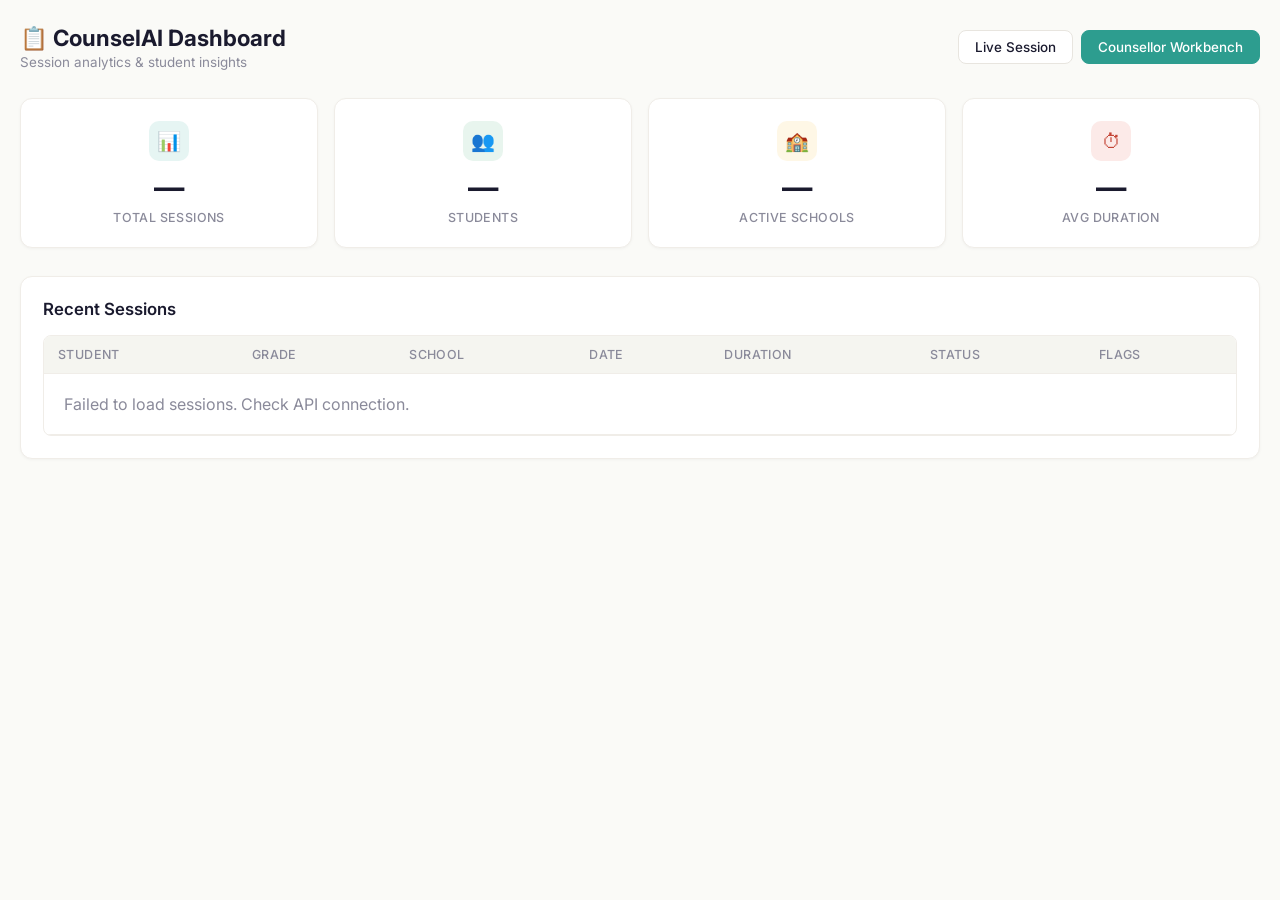
==== commit f5d207c4: "redesign: warm professional dashboard for school counselling - Complete CSS overhaul: dark purple gl" ====
--- a/templates/dashboard.html
+++ b/templates/dashboard.html
@@ -3,76 +3,131 @@
 <head>
 <meta charset="utf-8">
 <meta name="viewport" content="width=device-width,initial-scale=1">
-<title>Admin Dashboard — CounselAI</title>
+<title>Dashboard — CounselAI</title>
+<link rel="icon" type="image/svg+xml" href="/static/favicon.svg">
 <link href="https://fonts.googleapis.com/css2?family=Inter:wght@400;500;600;700&display=swap" rel="stylesheet">
 <style>
-:root{--bg:#0f0a1e;--surface:rgba(255,255,255,.06);--surface-2:rgba(255,255,255,.03);--border:rgba(255,255,255,.08);--purple:#7c3aed;--indigo:#6366f1;--violet:#8b5cf6;--teal:#2dd4bf;--rose:#fb7185;--amber:#fbbf24;--green:#34d399;--text:#f1f0f9;--muted:#9ca3af;--glass:saturate(180%) blur(20px);--grad:linear-gradient(135deg,#7c3aed,#6366f1)}
+:root{
+  --bg:#fafaf7;--surface:#ffffff;--surface-2:#f5f5f0;
+  --border:#e8e5df;--border-light:#f0ede8;
+  --teal:#2d9d8f;--teal-light:#e6f5f3;--teal-dark:#247f73;
+  --amber:#d4940a;--amber-light:#fef7e6;
+  --red:#c44536;--red-light:#fceae8;
+  --green:#3a8f6a;--green-light:#e8f5ee;
+  --text:#1a1a2e;--text-secondary:#5a5a6e;--text-muted:#8a8a9a;
+}
 *{box-sizing:border-box;margin:0;padding:0}
 body{font-family:'Inter',system-ui,sans-serif;color:var(--text);background:var(--bg);min-height:100vh}
-body::before{content:'';position:fixed;inset:0;background:radial-gradient(ellipse 80% 50% at 20% 0%,rgba(124,58,237,.15),transparent),radial-gradient(ellipse 60% 40% at 80% 100%,rgba(99,102,241,.1),transparent);pointer-events:none;z-index:0}
-.app{position:relative;z-index:1;max-width:1300px;margin:0 auto;padding:24px 20px 48px}
-.glass{background:var(--surface);backdrop-filter:var(--glass);-webkit-backdrop-filter:var(--glass);border:1px solid var(--border);border-radius:16px;padding:20px}
-.topbar{display:flex;align-items:center;justify-content:space-between;gap:12px;margin-bottom:24px;flex-wrap:wrap}
-.topbar h1{font-size:1.5rem;font-weight:700;background:var(--grad);-webkit-background-clip:text;-webkit-text-fill-color:transparent;background-clip:text}
-.topbar .sub{color:var(--muted);font-size:.85rem;margin-top:2px}
+.app{max-width:1300px;margin:0 auto;padding:24px 20px 48px}
+
+/* Top bar */
+.topbar{display:flex;align-items:center;justify-content:space-between;gap:12px;margin-bottom:28px;flex-wrap:wrap}
+.topbar h1{font-size:1.4rem;font-weight:700;color:var(--text)}
+.topbar .sub{color:var(--text-muted);font-size:.84rem;margin-top:2px}
 .nav{display:flex;gap:8px;flex-wrap:wrap}
-.btn{display:inline-flex;align-items:center;gap:6px;padding:8px 16px;border-radius:10px;font-size:.85rem;font-weight:500;text-decoration:none;color:var(--text);background:var(--surface);border:1px solid var(--border);cursor:pointer;transition:all .2s}
-.btn:hover{border-color:var(--violet);background:rgba(139,92,246,.12)}
-.btn-primary{background:rgba(124,58,237,.2);border-color:rgba(124,58,237,.4)}
-.stats-row{display:grid;grid-template-columns:repeat(auto-fit,minmax(180px,1fr));gap:14px;margin-bottom:24px}
-.stat-card{text-align:center;padding:20px 16px}
-.stat-card .val{font-size:2rem;font-weight:700;background:var(--grad);-webkit-background-clip:text;-webkit-text-fill-color:transparent;background-clip:text}
-.stat-card .label{font-size:.78rem;color:var(--muted);margin-top:4px;text-transform:uppercase;letter-spacing:.5px}
-.chip{display:inline-block;padding:3px 10px;border-radius:20px;font-size:.75rem;font-weight:500}
-.chip-ok{background:rgba(52,211,153,.12);color:var(--green);border:1px solid rgba(52,211,153,.25)}
-.chip-warn{background:rgba(251,191,36,.12);color:var(--amber);border:1px solid rgba(251,191,36,.25)}
-.chip-danger{background:rgba(251,113,133,.12);color:var(--rose);border:1px solid rgba(251,113,133,.25)}
-.table-wrap{overflow-x:auto;border-radius:14px;border:1px solid var(--border);background:var(--surface-2)}
-table{width:100%;border-collapse:collapse;min-width:800px}
-th,td{text-align:left;padding:11px 14px;border-bottom:1px solid var(--border)}
-th{color:var(--muted);font-weight:500;font-size:.8rem;text-transform:uppercase;letter-spacing:.4px;background:rgba(255,255,255,.02)}
-tr.row{cursor:pointer;transition:background .2s}
-tr.row:hover{background:rgba(139,92,246,.06)}
+.btn{display:inline-flex;align-items:center;gap:6px;padding:8px 16px;border-radius:8px;font-size:.84rem;font-weight:500;text-decoration:none;color:var(--text);background:var(--surface);border:1px solid var(--border);cursor:pointer;transition:all .15s}
+.btn:hover{border-color:var(--teal);color:var(--teal)}
+.btn-primary{background:var(--teal);color:#fff;border-color:var(--teal)}
+.btn-primary:hover{background:var(--teal-dark);color:#fff}
+
+/* Stats row */
+.stats-row{display:grid;grid-template-columns:repeat(auto-fit,minmax(200px,1fr));gap:16px;margin-bottom:28px}
+.stat-card{background:var(--surface);border:1px solid var(--border-light);border-radius:12px;padding:22px 20px;text-align:center;box-shadow:0 1px 3px rgba(0,0,0,.04)}
+.stat-card .icon{width:40px;height:40px;border-radius:10px;display:inline-flex;align-items:center;justify-content:center;font-size:1.2rem;margin-bottom:10px}
+.stat-card .icon.teal{background:var(--teal-light);color:var(--teal)}
+.stat-card .icon.amber{background:var(--amber-light);color:var(--amber)}
+.stat-card .icon.green{background:var(--green-light);color:var(--green)}
+.stat-card .icon.red{background:var(--red-light);color:var(--red)}
+.stat-card .val{font-size:1.9rem;font-weight:700;color:var(--text);line-height:1.1}
+.stat-card .label{font-size:.78rem;color:var(--text-muted);margin-top:6px;text-transform:uppercase;letter-spacing:.4px;font-weight:500}
+
+/* Cards */
+.card{background:var(--surface);border:1px solid var(--border-light);border-radius:12px;padding:22px;box-shadow:0 1px 3px rgba(0,0,0,.04);margin-bottom:20px}
+.card h2{font-size:1.05rem;font-weight:600;color:var(--text);margin-bottom:16px}
+
+/* Chips */
+.chip{display:inline-block;padding:3px 10px;border-radius:6px;font-size:.75rem;font-weight:500}
+.chip-ok{background:var(--green-light);color:var(--green)}
+.chip-warn{background:var(--amber-light);color:var(--amber)}
+.chip-danger{background:var(--red-light);color:var(--red)}
+.chip-neutral{background:var(--surface-2);color:var(--text-secondary)}
+
+/* Table */
+.table-wrap{overflow-x:auto;border-radius:8px;border:1px solid var(--border-light)}
+table{width:100%;border-collapse:collapse;min-width:700px}
+th,td{text-align:left;padding:11px 14px;border-bottom:1px solid var(--border-light)}
+th{color:var(--text-muted);font-weight:500;font-size:.78rem;text-transform:uppercase;letter-spacing:.4px;background:var(--surface-2)}
+tr.row{cursor:pointer;transition:background .15s}
+tr.row:hover{background:var(--teal-light)}
+
+/* Detail panel */
 .detail{margin-top:20px;display:none}
 .detail.active{display:block}
 .grid-2{display:grid;grid-template-columns:1fr 1fr;gap:16px}
-.metrics-bar{margin-bottom:6px}
-.metrics-bar .bar-label{display:flex;justify-content:space-between;font-size:.85rem;margin-bottom:3px}
-.metrics-bar .track{height:6px;background:rgba(255,255,255,.06);border-radius:4px;overflow:hidden}
-.metrics-bar .fill{height:100%;border-radius:4px;background:var(--grad);transition:width .4s}
-.transcript{max-height:340px;overflow-y:auto;margin-top:8px;padding:12px;border-radius:12px;background:var(--surface-2);border:1px solid var(--border)}
-.entry{padding:8px 12px;border-radius:10px;margin-bottom:6px}
-.entry.student{background:rgba(45,212,191,.06);border:1px solid rgba(45,212,191,.15)}
-.entry.counsellor{background:rgba(124,58,237,.08);border:1px solid rgba(124,58,237,.2)}
-.entry .role{font-size:.72rem;color:var(--muted);margin-bottom:2px;text-transform:uppercase;letter-spacing:.3px}
-.muted{color:var(--muted)}.empty{padding:20px;color:var(--muted)}
-ul{margin:0;padding-left:18px}
-.card-inner{padding:16px;margin-bottom:12px;border-radius:12px;background:var(--surface-2);border:1px solid var(--border)}
+.card-inner{padding:16px;margin-bottom:12px;border-radius:10px;background:var(--surface-2);border:1px solid var(--border-light)}
+.card-inner strong{color:var(--text);font-size:.9rem}
+
+/* Metric bars */
+.metrics-bar{margin-bottom:8px}
+.metrics-bar .bar-label{display:flex;justify-content:space-between;font-size:.84rem;margin-bottom:4px;color:var(--text-secondary)}
+.metrics-bar .bar-label strong{color:var(--text)}
+.metrics-bar .track{height:6px;background:var(--surface-2);border-radius:4px;overflow:hidden;border:1px solid var(--border-light)}
+.metrics-bar .fill{height:100%;border-radius:4px;background:var(--teal);transition:width .4s}
+
+/* Transcript */
+.transcript{max-height:340px;overflow-y:auto;margin-top:8px;padding:12px;border-radius:10px;background:var(--surface-2);border:1px solid var(--border-light)}
+.entry{padding:8px 12px;border-radius:8px;margin-bottom:6px}
+.entry.student{background:var(--teal-light);border:1px solid #c8e8e3}
+.entry.counsellor{background:var(--amber-light);border:1px solid #f0e0b8}
+.entry .role{font-size:.72rem;color:var(--text-muted);margin-bottom:2px;text-transform:uppercase;letter-spacing:.3px;font-weight:500}
+
+.muted{color:var(--text-muted)}.empty{padding:20px;color:var(--text-muted)}
+ul{margin:0;padding-left:18px;color:var(--text-secondary)}
+
 @media(max-width:768px){.grid-2{grid-template-columns:1fr}.stats-row{grid-template-columns:1fr 1fr}}
 </style>
 </head>
 <body>
 <div class="app">
   <div class="topbar">
-    <div><h1>🔮 CounselAI Admin</h1><div class="sub">Session analytics &amp; student insights</div></div>
+    <div>
+      <h1>📋 CounselAI Dashboard</h1>
+      <div class="sub">Session analytics &amp; student insights</div>
+    </div>
     <div class="nav">
       <a class="btn" href="/">Live Session</a>
-      <a class="btn" href="/api/v1/dashboard/counsellor">Counsellor</a>
+      <a class="btn btn-primary" href="/api/v1/dashboard/counsellor">Counsellor Workbench</a>
     </div>
   </div>
 
   <div class="stats-row" id="stats-row">
-    <div class="glass stat-card"><div class="val" id="st-total">—</div><div class="label">Total Sessions</div></div>
-    <div class="glass stat-card"><div class="val" id="st-students">—</div><div class="label">Students</div></div>
-    <div class="glass stat-card"><div class="val" id="st-flags">—</div><div class="label">Risk Alerts</div></div>
-    <div class="glass stat-card"><div class="val" id="st-avg">—</div><div class="label">Avg Duration</div></div>
+    <div class="stat-card">
+      <div class="icon teal">📊</div>
+      <div class="val" id="st-total">—</div>
+      <div class="label">Total Sessions</div>
+    </div>
+    <div class="stat-card">
+      <div class="icon green">👥</div>
+      <div class="val" id="st-students">—</div>
+      <div class="label">Students</div>
+    </div>
+    <div class="stat-card">
+      <div class="icon amber">🏫</div>
+      <div class="val" id="st-schools">—</div>
+      <div class="label">Active Schools</div>
+    </div>
+    <div class="stat-card">
+      <div class="icon red">⏱</div>
+      <div class="val" id="st-avg">—</div>
+      <div class="label">Avg Duration</div>
+    </div>
   </div>
 
-  <div class="glass" style="margin-bottom:20px">
-    <h2 style="font-size:1.1rem;margin-bottom:14px">Recent Sessions</h2>
+  <div class="card">
+    <h2>Recent Sessions</h2>
     <div class="table-wrap">
       <table>
-        <thead><tr><th>Student</th><th>Class</th><th>Date</th><th>Duration</th><th>Emotion</th><th>Confidence</th><th>Source</th></tr></thead>
+        <thead><tr><th>Student</th><th>Grade</th><th>School</th><th>Date</th><th>Duration</th><th>Status</th><th>Flags</th></tr></thead>
         <tbody id="sessions-body"><tr><td colspan="7" class="empty">Loading sessions…</td></tr></tbody>
       </table>
     </div>
@@ -85,9 +140,20 @@
 const sessionsBody=document.getElementById('sessions-body'),detailEl=document.getElementById('session-detail');
 function esc(t){return String(t||'').replace(/&/g,'&amp;').replace(/</g,'&lt;').replace(/>/g,'&gt;')}
 function fmtDate(v){if(!v)return'—';const d=new Date(v);return isNaN(d)?v:d.toLocaleDateString('en-IN',{day:'numeric',month:'short',year:'numeric',hour:'2-digit',minute:'2-digit'})}
-function fmtDur(s){if(s==null||isNaN(+s))return'—';s=Math.max(0,+s);return`${String(Math.floor(s/60)).padStart(2,'0')}:${String(Math.floor(s%60)).padStart(2,'0')}`}
-function conf(v){return v==null||isNaN(+v)?'—':`${(+v).toFixed(1)}%`}
-
+function fmtDur(s){if(s==null||isNaN(+s))return'—';s=Math.max(0,+s);const m=Math.floor(s/60),sec=Math.floor(s%60);return m>0?`${m}m ${sec}s`:`${sec}s`}
+
+function severityChip(count,severity){
+  if(!count||count===0)return'<span class="chip chip-ok">None</span>';
+  const cls=severity==='high'?'chip-danger':severity==='medium'?'chip-warn':'chip-neutral';
+  return`<span class="chip ${cls}">${count} flag${count>1?'s':''}</span>`}
+
+function statusChip(s){
+  if(s==='completed')return'<span class="chip chip-ok">Done</span>';
+  if(s==='processing')return'<span class="chip chip-warn">Processing</span>';
+  if(s==='failed')return'<span class="chip chip-danger">Failed</span>';
+  return`<span class="chip chip-neutral">${esc(s||'—')}</span>`}
+
+/* -- Transcript & profile rendering (kept from original) -- */
 function renderTranscript(entries){
   if(!Array.isArray(entries)||!entries.length)return'<div class="muted">No transcript available.</div>';
   return entries.map(e=>{const r=(e.role||'student').toLowerCase();return`<div class="entry ${r==='counsellor'?'counsellor':'student'}"><div class="role">${r==='counsellor'?'Counsellor':'Student'}</div><div>${esc(e.text)||'(empty)'}</div></div>`}).join('')}
@@ -109,45 +175,70 @@
   const emo=[p?.emotional_profile?.empathy_level?`Empathy: ${p.emotional_profile.empathy_level}`:'',p?.emotional_profile?.emotional_regulation?`Regulation: ${p.emotional_profile.emotional_regulation}`:'',p?.emotional_profile?.stress_response?`Stress response: ${p.emotional_profile.stress_response}`:'',anx.length?`Anxiety markers: ${anx.join(', ')}`:''].filter(Boolean);
   const beh=[p?.behavioral_insights?.confidence_level?`Confidence: ${p.behavioral_insights.confidence_level}`:'',p?.behavioral_insights?.social_dynamics?`Social: ${p.behavioral_insights.social_dynamics}`:'',p?.behavioral_insights?.leadership_potential?`Leadership: ${p.behavioral_insights.leadership_potential}`:''].filter(Boolean);
   const flags=Array.isArray(p?.red_flags)?p.red_flags:[];
-  const flagsHtml=flags.length?flags.map(f=>`<div style="padding:6px 10px;background:rgba(251,113,133,.08);border-radius:8px;margin-bottom:4px">⚠ ${esc(f)}</div>`).join(''):'No red flags.';
+  const flagsHtml=flags.length?flags.map(f=>`<div style="padding:6px 10px;background:var(--red-light);border-radius:8px;margin-bottom:4px;color:var(--red)">⚠ ${esc(typeof f==='string'?f:f.description||JSON.stringify(f))}</div>`).join(''):'<div class="muted">No red flags.</div>';
   return{personality:renderRows(pers),cognitive:renderRows(cog),emotional:renderRows(emo),behavioral:renderRows(beh),redFlags:flagsHtml,summary:esc(p?.summary||'No summary available.')}}
 
-function faceAnalysis(f){if(!f?.summary)return'No face data captured.';const s=f.summary;const items=[s.dominant_emotion?`Dominant emotion: ${s.dominant_emotion}`:'',s.eye_contact_score!=null?`Eye contact: ${(s.eye_contact_score*100).toFixed(0)}%`:'',s.smile_count!=null?`Smiles: ${s.smile_count}`:''].filter(Boolean);return items.map(i=>`<div style="margin-bottom:4px">${esc(i)}</div>`).join('')||'No face data.'}
-function voiceAnalysis(v){if(!v?.speech_rate)return'No voice data captured.';const items=[v.speech_rate.words_per_minute?`Speech: ${v.speech_rate.words_per_minute.toFixed(0)} WPM`:'',v.pitch?.mean_hz?`Pitch: ${v.pitch.mean_hz.toFixed(0)} Hz`:'',v.overall_confidence_score!=null?`Confidence: ${(v.overall_confidence_score*100).toFixed(0)}%`:''].filter(Boolean);return items.map(i=>`<div style="margin-bottom:4px">${esc(i)}</div>`).join('')||'No voice data.'}
-
+/* -- Session detail (uses counsellor review endpoint) -- */
 async function openSession(id){
-  const res=await fetch(`/api/sessions/${id}`);const data=await res.json();
-  if(!res.ok){detailEl.classList.add('active');detailEl.innerHTML=`<div class="glass"><div class="muted">Failed to load: ${data.error||'Unknown'}</div></div>`;return}
-  const p=data.profile||{},sec=profileSections(p),stu=data.student_info||{};
   detailEl.classList.add('active');
-  detailEl.innerHTML=`<div class="glass"><h2 style="font-size:1.15rem;margin-bottom:16px">Session #${data.id}</h2>
-    <div class="grid-2"><div class="card-inner"><div class="muted">${esc(stu.name||'—')} · ${esc(stu.class||'—')} · ${fmtDur(data.duration_seconds)}</div></div>
-    <div class="card-inner"><strong>Scores</strong><div style="margin-top:8px">${metricBars(p)}</div></div></div>
-    <div class="card-inner"><strong>Personality</strong><div class="muted" style="margin-top:6px">${sec.personality}</div></div>
-    <div class="card-inner"><strong>Cognitive</strong><div class="muted" style="margin-top:6px">${sec.cognitive}</div></div>
-    <div class="card-inner"><strong>Emotional</strong><div class="muted" style="margin-top:6px">${sec.emotional}</div></div>
-    <div class="card-inner"><strong>Behavioral</strong><div class="muted" style="margin-top:6px">${sec.behavioral}</div></div>
-    <div class="card-inner"><strong>Recommendations</strong><div style="margin-top:6px">${renderRecs(p)}</div></div>
-    <div class="card-inner"><strong style="color:var(--rose)">Red Flags</strong><div style="margin-top:6px">${sec.redFlags}</div></div>
-    <div class="card-inner"><strong>Summary</strong><div class="muted" style="margin-top:6px">${sec.summary}</div></div>
-    <div class="grid-2"><div class="card-inner"><strong>🎭 Face Analysis</strong><div class="muted" style="margin-top:6px">${faceAnalysis(data.face_analysis||{})}</div></div>
-    <div class="card-inner"><strong>🎤 Voice Analysis</strong><div class="muted" style="margin-top:6px">${voiceAnalysis(data.voice_analysis||{})}</div></div></div>
-    <div class="card-inner"><strong>Transcript</strong><div class="transcript">${renderTranscript(data.transcript)}</div></div>
-  </div>`}
-
+  detailEl.innerHTML='<div class="card"><div class="muted">Loading session details…</div></div>';
+  try{
+    const res=await fetch(`/api/v1/dashboard/counsellor/sessions/${id}/review`);
+    if(!res.ok){const err=await res.json().catch(()=>({}));detailEl.innerHTML=`<div class="card"><div class="muted">Failed to load: ${esc(err.detail||res.statusText)}</div></div>`;return}
+    const data=await res.json();
+    const p=data.profile||{},sec=profileSections(p);
+    const studentName=data.student?.full_name||data.student_name||'—';
+    const studentGrade=data.student?.grade||data.student_grade||'—';
+    const dur=fmtDur(data.duration_seconds);
+    detailEl.innerHTML=`<div class="card"><h2>Session Detail</h2>
+      <div class="grid-2"><div class="card-inner"><strong>Student</strong><div class="muted" style="margin-top:6px">${esc(studentName)} · Grade ${esc(studentGrade)} · ${dur}</div></div>
+      <div class="card-inner"><strong>Scores</strong><div style="margin-top:8px">${metricBars(p)}</div></div></div>
+      <div class="card-inner"><strong>Personality</strong><div class="muted" style="margin-top:6px">${sec.personality}</div></div>
+      <div class="card-inner"><strong>Cognitive</strong><div class="muted" style="margin-top:6px">${sec.cognitive}</div></div>
+      <div class="card-inner"><strong>Emotional</strong><div class="muted" style="margin-top:6px">${sec.emotional}</div></div>
+      <div class="card-inner"><strong>Behavioral</strong><div class="muted" style="margin-top:6px">${sec.behavioral}</div></div>
+      <div class="card-inner"><strong>Recommendations</strong><div style="margin-top:6px">${renderRecs(p)}</div></div>
+      <div class="card-inner"><strong style="color:var(--red)">Red Flags</strong><div style="margin-top:6px">${sec.redFlags}</div></div>
+      <div class="card-inner"><strong>Summary</strong><div class="muted" style="margin-top:6px">${sec.summary}</div></div>
+      <div class="card-inner"><strong>Transcript</strong><div class="transcript">${renderTranscript(data.transcript||[])}</div></div>
+    </div>`;
+  }catch(e){detailEl.innerHTML=`<div class="card"><div class="muted">Error loading session.</div></div>`}}
+
+/* -- Main data load using counsellor queue API -- */
 async function load(){
-  try{const res=await fetch('/api/sessions');const pl=await res.json();const ss=Array.isArray(pl.sessions)?pl.sessions:[];
-    document.getElementById('st-total').textContent=ss.length;
+  try{
+    const res=await fetch('/api/v1/dashboard/counsellor/queue?limit=50');
+    if(!res.ok)throw new Error(`API returned ${res.status}`);
+    const pl=await res.json();
+    const ss=Array.isArray(pl.items)?pl.items:[];
+    const total=pl.total||ss.length;
+
+    // Stats
+    document.getElementById('st-total').textContent=total;
     const students=new Set(ss.map(s=>s.student_name).filter(Boolean));
     document.getElementById('st-students').textContent=students.size;
-    const flagCount=ss.filter(s=>s.dominant_emotion&&['angry','fear','sad','disgust'].includes(s.dominant_emotion.toLowerCase())).length;
-    document.getElementById('st-flags').textContent=flagCount;
+    const schools=new Set(ss.map(s=>s.school_name).filter(Boolean));
+    document.getElementById('st-schools').textContent=schools.size||'—';
     const durations=ss.map(s=>+s.duration_seconds).filter(d=>!isNaN(d)&&d>0);
     document.getElementById('st-avg').textContent=durations.length?fmtDur(durations.reduce((a,b)=>a+b,0)/durations.length):'—';
-    if(!ss.length){sessionsBody.innerHTML='<tr><td colspan="7" class="empty">No sessions yet.</td></tr>';return}
-    sessionsBody.innerHTML=ss.map(s=>`<tr class="row" data-id="${s.id}"><td>${esc(s.student_name||'Student')}</td><td>${esc(s.student_class||'—')}</td><td>${fmtDate(s.session_end_time||s.created_at)}</td><td>${fmtDur(s.duration_seconds)}</td><td><span class="chip ${['angry','fear','sad'].includes((s.dominant_emotion||'').toLowerCase())?'chip-danger':'chip-ok'}">${esc(s.dominant_emotion||'unknown')}</span></td><td>${conf(s.confidence_score)}</td><td>${esc(s.source||'—')}</td></tr>`).join('');
+
+    if(!ss.length){sessionsBody.innerHTML='<tr><td colspan="7" class="empty">No sessions yet. Start a counselling session to see data here.</td></tr>';return}
+
+    sessionsBody.innerHTML=ss.map(s=>`<tr class="row" data-id="${esc(s.session_id)}">
+      <td><strong>${esc(s.student_name||'Student')}</strong></td>
+      <td>${esc(s.student_grade||'—')}</td>
+      <td>${esc(s.school_name||'—')}</td>
+      <td>${fmtDate(s.started_at)}</td>
+      <td>${fmtDur(s.duration_seconds)}</td>
+      <td>${statusChip(s.status)}</td>
+      <td>${severityChip(s.red_flag_count,s.max_severity)}</td>
+    </tr>`).join('');
+
     document.querySelectorAll('.row').forEach(r=>r.addEventListener('click',()=>openSession(r.dataset.id)));
-  }catch(e){sessionsBody.innerHTML='<tr><td colspan="7" class="empty">Failed to load sessions.</td></tr>'}}
+  }catch(e){
+    console.error('Dashboard load failed:',e);
+    sessionsBody.innerHTML='<tr><td colspan="7" class="empty">Failed to load sessions. Check API connection.</td></tr>'}}
+
 load();
 </script>
 </body>
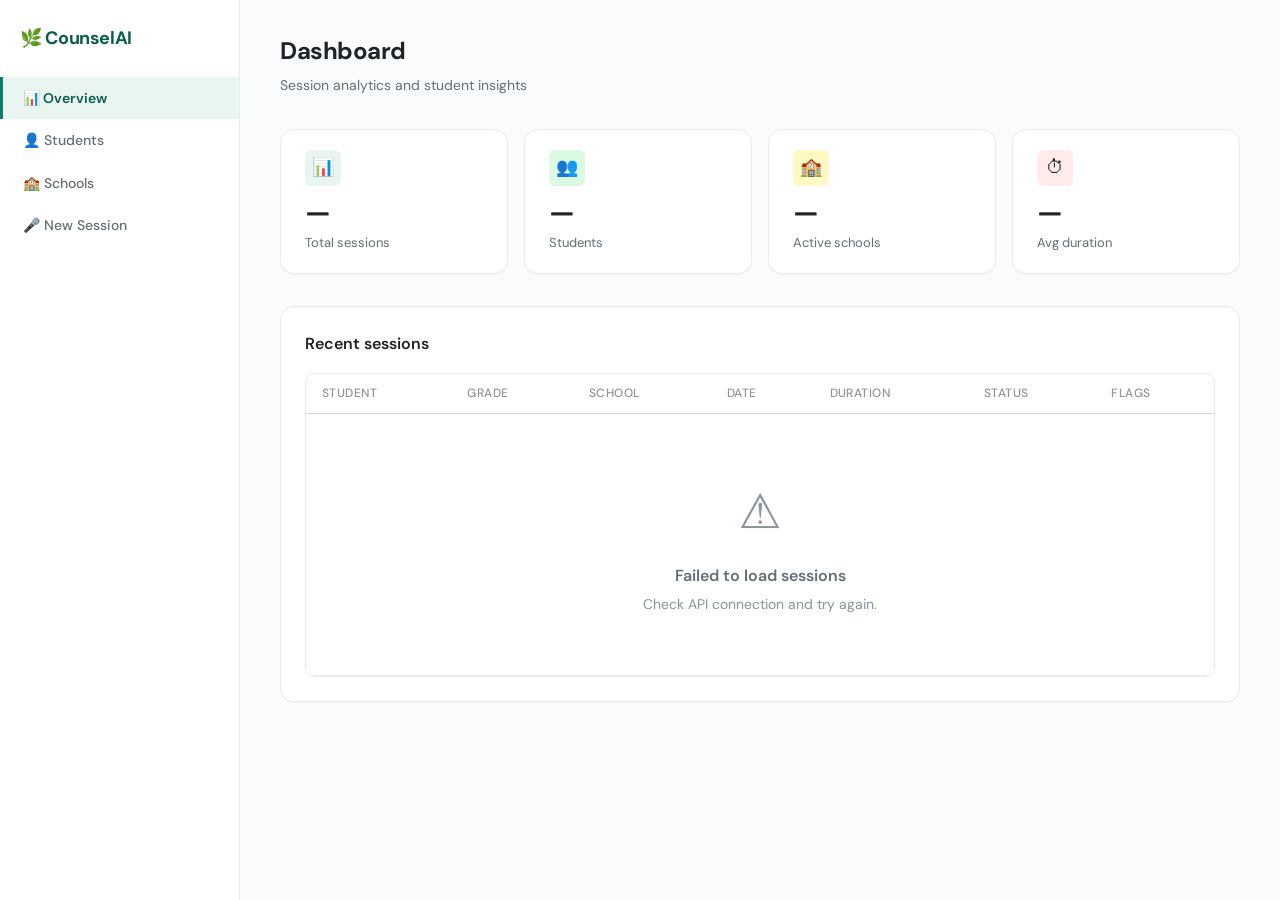
==== commit d0cb9b57: "feat: unlimited session duration — context compression + session resumption ROOT CAUSE of 2:30 min c" ====
--- a/templates/dashboard.html
+++ b/templates/dashboard.html
@@ -5,135 +5,335 @@
 <meta name="viewport" content="width=device-width,initial-scale=1">
 <title>Dashboard — CounselAI</title>
 <link rel="icon" type="image/svg+xml" href="/static/favicon.svg">
-<link href="https://fonts.googleapis.com/css2?family=Inter:wght@400;500;600;700&display=swap" rel="stylesheet">
+<link href="https://fonts.googleapis.com/css2?family=DM+Sans:wght@400;500;600;700&display=swap" rel="stylesheet">
 <style>
-:root{
-  --bg:#fafaf7;--surface:#ffffff;--surface-2:#f5f5f0;
-  --border:#e8e5df;--border-light:#f0ede8;
-  --teal:#2d9d8f;--teal-light:#e6f5f3;--teal-dark:#247f73;
-  --amber:#d4940a;--amber-light:#fef7e6;
-  --red:#c44536;--red-light:#fceae8;
-  --green:#3a8f6a;--green-light:#e8f5ee;
-  --text:#1a1a2e;--text-secondary:#5a5a6e;--text-muted:#8a8a9a;
-}
-*{box-sizing:border-box;margin:0;padding:0}
-body{font-family:'Inter',system-ui,sans-serif;color:var(--text);background:var(--bg);min-height:100vh}
-.app{max-width:1300px;margin:0 auto;padding:24px 20px 48px}
-
-/* Top bar */
-.topbar{display:flex;align-items:center;justify-content:space-between;gap:12px;margin-bottom:28px;flex-wrap:wrap}
-.topbar h1{font-size:1.4rem;font-weight:700;color:var(--text)}
-.topbar .sub{color:var(--text-muted);font-size:.84rem;margin-top:2px}
-.nav{display:flex;gap:8px;flex-wrap:wrap}
-.btn{display:inline-flex;align-items:center;gap:6px;padding:8px 16px;border-radius:8px;font-size:.84rem;font-weight:500;text-decoration:none;color:var(--text);background:var(--surface);border:1px solid var(--border);cursor:pointer;transition:all .15s}
-.btn:hover{border-color:var(--teal);color:var(--teal)}
-.btn-primary{background:var(--teal);color:#fff;border-color:var(--teal)}
-.btn-primary:hover{background:var(--teal-dark);color:#fff}
-
-/* Stats row */
-.stats-row{display:grid;grid-template-columns:repeat(auto-fit,minmax(200px,1fr));gap:16px;margin-bottom:28px}
-.stat-card{background:var(--surface);border:1px solid var(--border-light);border-radius:12px;padding:22px 20px;text-align:center;box-shadow:0 1px 3px rgba(0,0,0,.04)}
-.stat-card .icon{width:40px;height:40px;border-radius:10px;display:inline-flex;align-items:center;justify-content:center;font-size:1.2rem;margin-bottom:10px}
-.stat-card .icon.teal{background:var(--teal-light);color:var(--teal)}
-.stat-card .icon.amber{background:var(--amber-light);color:var(--amber)}
-.stat-card .icon.green{background:var(--green-light);color:var(--green)}
-.stat-card .icon.red{background:var(--red-light);color:var(--red)}
-.stat-card .val{font-size:1.9rem;font-weight:700;color:var(--text);line-height:1.1}
-.stat-card .label{font-size:.78rem;color:var(--text-muted);margin-top:6px;text-transform:uppercase;letter-spacing:.4px;font-weight:500}
+:root {
+  --bg-primary: #FAFBFC;
+  --bg-card: #FFFFFF;
+  --bg-subtle: #F4F5F7;
+  --bg-hover: #F0F1F4;
+  --brand: #0F7B6C;
+  --brand-light: #E8F5F0;
+  --brand-hover: #0D6B5E;
+  --brand-text: #0A5C50;
+  --success: #1A7F37;
+  --success-bg: #DAFBE1;
+  --warning: #9A6700;
+  --warning-bg: #FFF8C5;
+  --danger: #CF222E;
+  --danger-bg: #FFEBE9;
+  --info: #0969DA;
+  --info-bg: #DDF4FF;
+  --text-primary: #1F2328;
+  --text-secondary: #656D76;
+  --text-tertiary: #8B949E;
+  --border: #D0D7DE;
+  --border-subtle: #E8ECEF;
+  --border-hover: #B0B8C1;
+  --shadow-sm: 0 1px 2px rgba(31,35,40,0.04);
+  --shadow-md: 0 3px 6px rgba(31,35,40,0.04), 0 2px 4px rgba(31,35,40,0.08);
+  --shadow-lg: 0 8px 24px rgba(31,35,40,0.08), 0 2px 8px rgba(31,35,40,0.04);
+  --radius-sm: 6px;
+  --radius-md: 10px;
+  --radius-lg: 14px;
+  --radius-xl: 20px;
+}
+* { box-sizing: border-box; margin: 0; padding: 0; }
+body {
+  font-family: 'DM Sans', system-ui, -apple-system, sans-serif;
+  color: var(--text-primary);
+  background: var(--bg-primary);
+  min-height: 100vh;
+  font-size: 15px;
+  line-height: 1.6;
+}
+a { color: inherit; text-decoration: none; }
+
+/* Layout */
+.layout { display: flex; min-height: 100vh; }
+.sidebar {
+  width: 240px;
+  background: var(--bg-card);
+  border-right: 1px solid var(--border-subtle);
+  padding: 24px 0;
+  position: fixed;
+  top: 0;
+  left: 0;
+  bottom: 0;
+  display: flex;
+  flex-direction: column;
+  z-index: 10;
+}
+.sidebar-brand {
+  font-size: 18px;
+  font-weight: 700;
+  color: var(--brand-text);
+  padding: 0 20px 24px;
+  letter-spacing: -0.02em;
+}
+.nav-item {
+  display: flex;
+  align-items: center;
+  gap: 10px;
+  padding: 10px 20px;
+  font-size: 14px;
+  font-weight: 500;
+  color: var(--text-secondary);
+  transition: all 0.15s ease;
+  border-left: 3px solid transparent;
+}
+.nav-item:hover { color: var(--text-primary); background: var(--bg-subtle); }
+.nav-item.active {
+  color: var(--brand-text);
+  background: var(--brand-light);
+  border-left-color: var(--brand);
+  font-weight: 600;
+}
+.content {
+  margin-left: 240px;
+  flex: 1;
+  padding: 32px 40px 64px;
+  max-width: 1200px;
+}
+
+/* Page header */
+.page-header { margin-bottom: 32px; }
+.page-header h1 {
+  font-size: 24px;
+  font-weight: 700;
+  color: var(--text-primary);
+  letter-spacing: -0.02em;
+}
+.page-header .subtitle {
+  color: var(--text-secondary);
+  font-size: 14px;
+  margin-top: 4px;
+}
+
+/* Stats */
+.stats-row {
+  display: grid;
+  grid-template-columns: repeat(4, 1fr);
+  gap: 16px;
+  margin-bottom: 32px;
+}
+.stat-card {
+  background: var(--bg-card);
+  border: 1px solid var(--border-subtle);
+  border-radius: var(--radius-lg);
+  padding: 20px 24px;
+  box-shadow: var(--shadow-sm);
+  text-align: left;
+}
+.stat-card:hover { border-color: var(--border); box-shadow: var(--shadow-md); }
+.stat-card .icon {
+  width: 36px;
+  height: 36px;
+  border-radius: var(--radius-sm);
+  display: flex;
+  align-items: center;
+  justify-content: center;
+  font-size: 18px;
+  margin-bottom: 12px;
+}
+.stat-card .icon.brand { background: var(--brand-light); }
+.stat-card .icon.success { background: var(--success-bg); }
+.stat-card .icon.warning { background: var(--warning-bg); }
+.stat-card .icon.danger { background: var(--danger-bg); }
+.stat-card .val {
+  font-size: 28px;
+  font-weight: 700;
+  color: var(--text-primary);
+  line-height: 1.1;
+}
+.stat-card .label {
+  font-size: 13px;
+  color: var(--text-secondary);
+  margin-top: 4px;
+}
 
 /* Cards */
-.card{background:var(--surface);border:1px solid var(--border-light);border-radius:12px;padding:22px;box-shadow:0 1px 3px rgba(0,0,0,.04);margin-bottom:20px}
-.card h2{font-size:1.05rem;font-weight:600;color:var(--text);margin-bottom:16px}
+.card {
+  background: var(--bg-card);
+  border: 1px solid var(--border-subtle);
+  border-radius: var(--radius-lg);
+  padding: 24px;
+  box-shadow: var(--shadow-sm);
+  margin-bottom: 24px;
+}
+.card:hover { border-color: var(--border); box-shadow: var(--shadow-md); }
+.card h2 {
+  font-size: 16px;
+  font-weight: 600;
+  color: var(--text-primary);
+  margin-bottom: 16px;
+}
 
 /* Chips */
-.chip{display:inline-block;padding:3px 10px;border-radius:6px;font-size:.75rem;font-weight:500}
-.chip-ok{background:var(--green-light);color:var(--green)}
-.chip-warn{background:var(--amber-light);color:var(--amber)}
-.chip-danger{background:var(--red-light);color:var(--red)}
-.chip-neutral{background:var(--surface-2);color:var(--text-secondary)}
+.chip {
+  display: inline-flex;
+  align-items: center;
+  gap: 4px;
+  padding: 2px 10px;
+  border-radius: 20px;
+  font-size: 12px;
+  font-weight: 500;
+}
+.chip-success { background: var(--success-bg); color: var(--success); }
+.chip-warning { background: var(--warning-bg); color: var(--warning); }
+.chip-danger { background: var(--danger-bg); color: var(--danger); }
+.chip-neutral { background: var(--bg-subtle); color: var(--text-secondary); }
 
 /* Table */
-.table-wrap{overflow-x:auto;border-radius:8px;border:1px solid var(--border-light)}
-table{width:100%;border-collapse:collapse;min-width:700px}
-th,td{text-align:left;padding:11px 14px;border-bottom:1px solid var(--border-light)}
-th{color:var(--text-muted);font-weight:500;font-size:.78rem;text-transform:uppercase;letter-spacing:.4px;background:var(--surface-2)}
-tr.row{cursor:pointer;transition:background .15s}
-tr.row:hover{background:var(--teal-light)}
+.table-wrap {
+  overflow-x: auto;
+  border-radius: var(--radius-md);
+  border: 1px solid var(--border-subtle);
+}
+table { width: 100%; border-collapse: collapse; font-size: 14px; min-width: 700px; }
+th {
+  text-align: left;
+  padding: 10px 16px;
+  font-weight: 500;
+  font-size: 12px;
+  color: var(--text-tertiary);
+  border-bottom: 1px solid var(--border);
+  text-transform: uppercase;
+  letter-spacing: 0.04em;
+}
+td { padding: 12px 16px; border-bottom: 1px solid var(--border-subtle); }
+tr.row { cursor: pointer; transition: background 0.15s; }
+tr.row:hover td { background: var(--bg-subtle); }
 
 /* Detail panel */
-.detail{margin-top:20px;display:none}
-.detail.active{display:block}
-.grid-2{display:grid;grid-template-columns:1fr 1fr;gap:16px}
-.card-inner{padding:16px;margin-bottom:12px;border-radius:10px;background:var(--surface-2);border:1px solid var(--border-light)}
-.card-inner strong{color:var(--text);font-size:.9rem}
+.detail { margin-top: 24px; display: none; }
+.detail.active { display: block; }
+.grid-2 { display: grid; grid-template-columns: 1fr 1fr; gap: 16px; }
+.card-inner {
+  padding: 16px;
+  margin-bottom: 12px;
+  border-radius: var(--radius-md);
+  background: var(--bg-subtle);
+  border: 1px solid var(--border-subtle);
+}
+.card-inner strong { color: var(--text-primary); font-size: 14px; }
 
 /* Metric bars */
-.metrics-bar{margin-bottom:8px}
-.metrics-bar .bar-label{display:flex;justify-content:space-between;font-size:.84rem;margin-bottom:4px;color:var(--text-secondary)}
-.metrics-bar .bar-label strong{color:var(--text)}
-.metrics-bar .track{height:6px;background:var(--surface-2);border-radius:4px;overflow:hidden;border:1px solid var(--border-light)}
-.metrics-bar .fill{height:100%;border-radius:4px;background:var(--teal);transition:width .4s}
+.metrics-bar { margin-bottom: 8px; }
+.metrics-bar .bar-label {
+  display: flex;
+  justify-content: space-between;
+  font-size: 13px;
+  margin-bottom: 4px;
+  color: var(--text-secondary);
+}
+.metrics-bar .bar-label strong { color: var(--text-primary); }
+.metrics-bar .track {
+  height: 6px;
+  background: var(--bg-subtle);
+  border-radius: 4px;
+  overflow: hidden;
+  border: 1px solid var(--border-subtle);
+}
+.metrics-bar .fill {
+  height: 100%;
+  border-radius: 4px;
+  background: var(--brand);
+  transition: width 0.4s;
+}
 
 /* Transcript */
-.transcript{max-height:340px;overflow-y:auto;margin-top:8px;padding:12px;border-radius:10px;background:var(--surface-2);border:1px solid var(--border-light)}
-.entry{padding:8px 12px;border-radius:8px;margin-bottom:6px}
-.entry.student{background:var(--teal-light);border:1px solid #c8e8e3}
-.entry.counsellor{background:var(--amber-light);border:1px solid #f0e0b8}
-.entry .role{font-size:.72rem;color:var(--text-muted);margin-bottom:2px;text-transform:uppercase;letter-spacing:.3px;font-weight:500}
-
-.muted{color:var(--text-muted)}.empty{padding:20px;color:var(--text-muted)}
-ul{margin:0;padding-left:18px;color:var(--text-secondary)}
-
-@media(max-width:768px){.grid-2{grid-template-columns:1fr}.stats-row{grid-template-columns:1fr 1fr}}
+.transcript {
+  max-height: 340px;
+  overflow-y: auto;
+  margin-top: 8px;
+  padding: 12px;
+  border-radius: var(--radius-md);
+  background: var(--bg-subtle);
+  border: 1px solid var(--border-subtle);
+}
+.entry { padding: 8px 12px; border-radius: 8px; margin-bottom: 6px; }
+.entry.student { background: var(--bg-subtle); border: 1px solid var(--border-subtle); }
+.entry.counsellor { background: var(--brand-light); border: 1px solid #B8E4DC; }
+.entry .role {
+  font-size: 11px;
+  color: var(--text-tertiary);
+  margin-bottom: 2px;
+  text-transform: uppercase;
+  letter-spacing: 0.03em;
+  font-weight: 500;
+}
+
+.muted { color: var(--text-tertiary); }
+.empty-state {
+  text-align: center;
+  padding: 48px 20px;
+  color: var(--text-tertiary);
+}
+.empty-state .icon { font-size: 48px; margin-bottom: 12px; }
+.empty-state .title { font-size: 16px; font-weight: 600; color: var(--text-secondary); margin-bottom: 4px; }
+.empty-state .desc { font-size: 14px; color: var(--text-tertiary); }
+ul { margin: 0; padding-left: 18px; color: var(--text-secondary); }
+
+@media(max-width: 900px) {
+  .sidebar { display: none; }
+  .content { margin-left: 0; padding: 20px; }
+  .stats-row { grid-template-columns: 1fr 1fr; }
+  .grid-2 { grid-template-columns: 1fr; }
+}
 </style>
 </head>
 <body>
-<div class="app">
-  <div class="topbar">
-    <div>
-      <h1>📋 CounselAI Dashboard</h1>
-      <div class="sub">Session analytics &amp; student insights</div>
+<div class="layout">
+  <nav class="sidebar">
+    <div class="sidebar-brand">🌿 CounselAI</div>
+    <a href="/dashboard" class="nav-item active">📊 Overview</a>
+    <a href="/api/v1/dashboard/counsellor" class="nav-item">👤 Students</a>
+    <a href="/dashboard" class="nav-item">🏫 Schools</a>
+    <a href="/" class="nav-item">🎤 New Session</a>
+  </nav>
+
+  <main class="content">
+    <div class="page-header">
+      <h1>Dashboard</h1>
+      <div class="subtitle">Session analytics and student insights</div>
     </div>
-    <div class="nav">
-      <a class="btn" href="/">Live Session</a>
-      <a class="btn btn-primary" href="/api/v1/dashboard/counsellor">Counsellor Workbench</a>
+
+    <div class="stats-row" id="stats-row">
+      <div class="stat-card">
+        <div class="icon brand">📊</div>
+        <div class="val" id="st-total">—</div>
+        <div class="label">Total sessions</div>
+      </div>
+      <div class="stat-card">
+        <div class="icon success">👥</div>
+        <div class="val" id="st-students">—</div>
+        <div class="label">Students</div>
+      </div>
+      <div class="stat-card">
+        <div class="icon warning">🏫</div>
+        <div class="val" id="st-schools">—</div>
+        <div class="label">Active schools</div>
+      </div>
+      <div class="stat-card">
+        <div class="icon danger">⏱</div>
+        <div class="val" id="st-avg">—</div>
+        <div class="label">Avg duration</div>
+      </div>
     </div>
-  </div>
-
-  <div class="stats-row" id="stats-row">
-    <div class="stat-card">
-      <div class="icon teal">📊</div>
-      <div class="val" id="st-total">—</div>
-      <div class="label">Total Sessions</div>
+
+    <div class="card">
+      <h2>Recent sessions</h2>
+      <div class="table-wrap">
+        <table>
+          <thead><tr><th>Student</th><th>Grade</th><th>School</th><th>Date</th><th>Duration</th><th>Status</th><th>Flags</th></tr></thead>
+          <tbody id="sessions-body"><tr><td colspan="7" style="padding:20px;color:var(--text-tertiary)">Loading sessions…</td></tr></tbody>
+        </table>
+      </div>
     </div>
-    <div class="stat-card">
-      <div class="icon green">👥</div>
-      <div class="val" id="st-students">—</div>
-      <div class="label">Students</div>
-    </div>
-    <div class="stat-card">
-      <div class="icon amber">🏫</div>
-      <div class="val" id="st-schools">—</div>
-      <div class="label">Active Schools</div>
-    </div>
-    <div class="stat-card">
-      <div class="icon red">⏱</div>
-      <div class="val" id="st-avg">—</div>
-      <div class="label">Avg Duration</div>
-    </div>
-  </div>
-
-  <div class="card">
-    <h2>Recent Sessions</h2>
-    <div class="table-wrap">
-      <table>
-        <thead><tr><th>Student</th><th>Grade</th><th>School</th><th>Date</th><th>Duration</th><th>Status</th><th>Flags</th></tr></thead>
-        <tbody id="sessions-body"><tr><td colspan="7" class="empty">Loading sessions…</td></tr></tbody>
-      </table>
-    </div>
-  </div>
-
-  <div id="session-detail" class="detail"></div>
+
+    <div id="session-detail" class="detail"></div>
+  </main>
 </div>
 
 <script>
@@ -143,17 +343,16 @@
 function fmtDur(s){if(s==null||isNaN(+s))return'—';s=Math.max(0,+s);const m=Math.floor(s/60),sec=Math.floor(s%60);return m>0?`${m}m ${sec}s`:`${sec}s`}
 
 function severityChip(count,severity){
-  if(!count||count===0)return'<span class="chip chip-ok">None</span>';
-  const cls=severity==='high'?'chip-danger':severity==='medium'?'chip-warn':'chip-neutral';
+  if(!count||count===0)return'<span class="chip chip-success">None</span>';
+  const cls=severity==='high'?'chip-danger':severity==='medium'?'chip-warning':'chip-neutral';
   return`<span class="chip ${cls}">${count} flag${count>1?'s':''}</span>`}
 
 function statusChip(s){
-  if(s==='completed')return'<span class="chip chip-ok">Done</span>';
-  if(s==='processing')return'<span class="chip chip-warn">Processing</span>';
+  if(s==='completed')return'<span class="chip chip-success">Done</span>';
+  if(s==='processing')return'<span class="chip chip-warning">Processing</span>';
   if(s==='failed')return'<span class="chip chip-danger">Failed</span>';
   return`<span class="chip chip-neutral">${esc(s||'—')}</span>`}
 
-/* -- Transcript & profile rendering (kept from original) -- */
 function renderTranscript(entries){
   if(!Array.isArray(entries)||!entries.length)return'<div class="muted">No transcript available.</div>';
   return entries.map(e=>{const r=(e.role||'student').toLowerCase();return`<div class="entry ${r==='counsellor'?'counsellor':'student'}"><div class="role">${r==='counsellor'?'Counsellor':'Student'}</div><div>${esc(e.text)||'(empty)'}</div></div>`}).join('')}
@@ -175,10 +374,9 @@
   const emo=[p?.emotional_profile?.empathy_level?`Empathy: ${p.emotional_profile.empathy_level}`:'',p?.emotional_profile?.emotional_regulation?`Regulation: ${p.emotional_profile.emotional_regulation}`:'',p?.emotional_profile?.stress_response?`Stress response: ${p.emotional_profile.stress_response}`:'',anx.length?`Anxiety markers: ${anx.join(', ')}`:''].filter(Boolean);
   const beh=[p?.behavioral_insights?.confidence_level?`Confidence: ${p.behavioral_insights.confidence_level}`:'',p?.behavioral_insights?.social_dynamics?`Social: ${p.behavioral_insights.social_dynamics}`:'',p?.behavioral_insights?.leadership_potential?`Leadership: ${p.behavioral_insights.leadership_potential}`:''].filter(Boolean);
   const flags=Array.isArray(p?.red_flags)?p.red_flags:[];
-  const flagsHtml=flags.length?flags.map(f=>`<div style="padding:6px 10px;background:var(--red-light);border-radius:8px;margin-bottom:4px;color:var(--red)">⚠ ${esc(typeof f==='string'?f:f.description||JSON.stringify(f))}</div>`).join(''):'<div class="muted">No red flags.</div>';
+  const flagsHtml=flags.length?flags.map(f=>`<div style="padding:6px 10px;background:var(--danger-bg);border-radius:8px;margin-bottom:4px;color:var(--danger)">⚠ ${esc(typeof f==='string'?f:f.description||JSON.stringify(f))}</div>`).join(''):'<div class="muted">No red flags.</div>';
   return{personality:renderRows(pers),cognitive:renderRows(cog),emotional:renderRows(emo),behavioral:renderRows(beh),redFlags:flagsHtml,summary:esc(p?.summary||'No summary available.')}}
 
-/* -- Session detail (uses counsellor review endpoint) -- */
 async function openSession(id){
   detailEl.classList.add('active');
   detailEl.innerHTML='<div class="card"><div class="muted">Loading session details…</div></div>';
@@ -190,7 +388,7 @@
     const studentName=data.student?.full_name||data.student_name||'—';
     const studentGrade=data.student?.grade||data.student_grade||'—';
     const dur=fmtDur(data.duration_seconds);
-    detailEl.innerHTML=`<div class="card"><h2>Session Detail</h2>
+    detailEl.innerHTML=`<div class="card"><h2>Session detail</h2>
       <div class="grid-2"><div class="card-inner"><strong>Student</strong><div class="muted" style="margin-top:6px">${esc(studentName)} · Grade ${esc(studentGrade)} · ${dur}</div></div>
       <div class="card-inner"><strong>Scores</strong><div style="margin-top:8px">${metricBars(p)}</div></div></div>
       <div class="card-inner"><strong>Personality</strong><div class="muted" style="margin-top:6px">${sec.personality}</div></div>
@@ -198,13 +396,12 @@
       <div class="card-inner"><strong>Emotional</strong><div class="muted" style="margin-top:6px">${sec.emotional}</div></div>
       <div class="card-inner"><strong>Behavioral</strong><div class="muted" style="margin-top:6px">${sec.behavioral}</div></div>
       <div class="card-inner"><strong>Recommendations</strong><div style="margin-top:6px">${renderRecs(p)}</div></div>
-      <div class="card-inner"><strong style="color:var(--red)">Red Flags</strong><div style="margin-top:6px">${sec.redFlags}</div></div>
+      <div class="card-inner"><strong style="color:var(--danger)">Red flags</strong><div style="margin-top:6px">${sec.redFlags}</div></div>
       <div class="card-inner"><strong>Summary</strong><div class="muted" style="margin-top:6px">${sec.summary}</div></div>
       <div class="card-inner"><strong>Transcript</strong><div class="transcript">${renderTranscript(data.transcript||[])}</div></div>
     </div>`;
   }catch(e){detailEl.innerHTML=`<div class="card"><div class="muted">Error loading session.</div></div>`}}
 
-/* -- Main data load using counsellor queue API -- */
 async function load(){
   try{
     const res=await fetch('/api/v1/dashboard/counsellor/queue?limit=50');
@@ -213,7 +410,6 @@
     const ss=Array.isArray(pl.items)?pl.items:[];
     const total=pl.total||ss.length;
 
-    // Stats
     document.getElementById('st-total').textContent=total;
     const students=new Set(ss.map(s=>s.student_name).filter(Boolean));
     document.getElementById('st-students').textContent=students.size;
@@ -222,7 +418,10 @@
     const durations=ss.map(s=>+s.duration_seconds).filter(d=>!isNaN(d)&&d>0);
     document.getElementById('st-avg').textContent=durations.length?fmtDur(durations.reduce((a,b)=>a+b,0)/durations.length):'—';
 
-    if(!ss.length){sessionsBody.innerHTML='<tr><td colspan="7" class="empty">No sessions yet. Start a counselling session to see data here.</td></tr>';return}
+    if(!ss.length){
+      sessionsBody.innerHTML=`<tr><td colspan="7"><div class="empty-state"><div class="icon">📋</div><div class="title">No sessions yet</div><div class="desc">Start a counselling session to see data here.</div></div></td></tr>`;
+      return;
+    }
 
     sessionsBody.innerHTML=ss.map(s=>`<tr class="row" data-id="${esc(s.session_id)}">
       <td><strong>${esc(s.student_name||'Student')}</strong></td>
@@ -237,7 +436,7 @@
     document.querySelectorAll('.row').forEach(r=>r.addEventListener('click',()=>openSession(r.dataset.id)));
   }catch(e){
     console.error('Dashboard load failed:',e);
-    sessionsBody.innerHTML='<tr><td colspan="7" class="empty">Failed to load sessions. Check API connection.</td></tr>'}}
+    sessionsBody.innerHTML=`<tr><td colspan="7"><div class="empty-state"><div class="icon">⚠️</div><div class="title">Failed to load sessions</div><div class="desc">Check API connection and try again.</div></div></td></tr>`}}
 
 load();
 </script>
